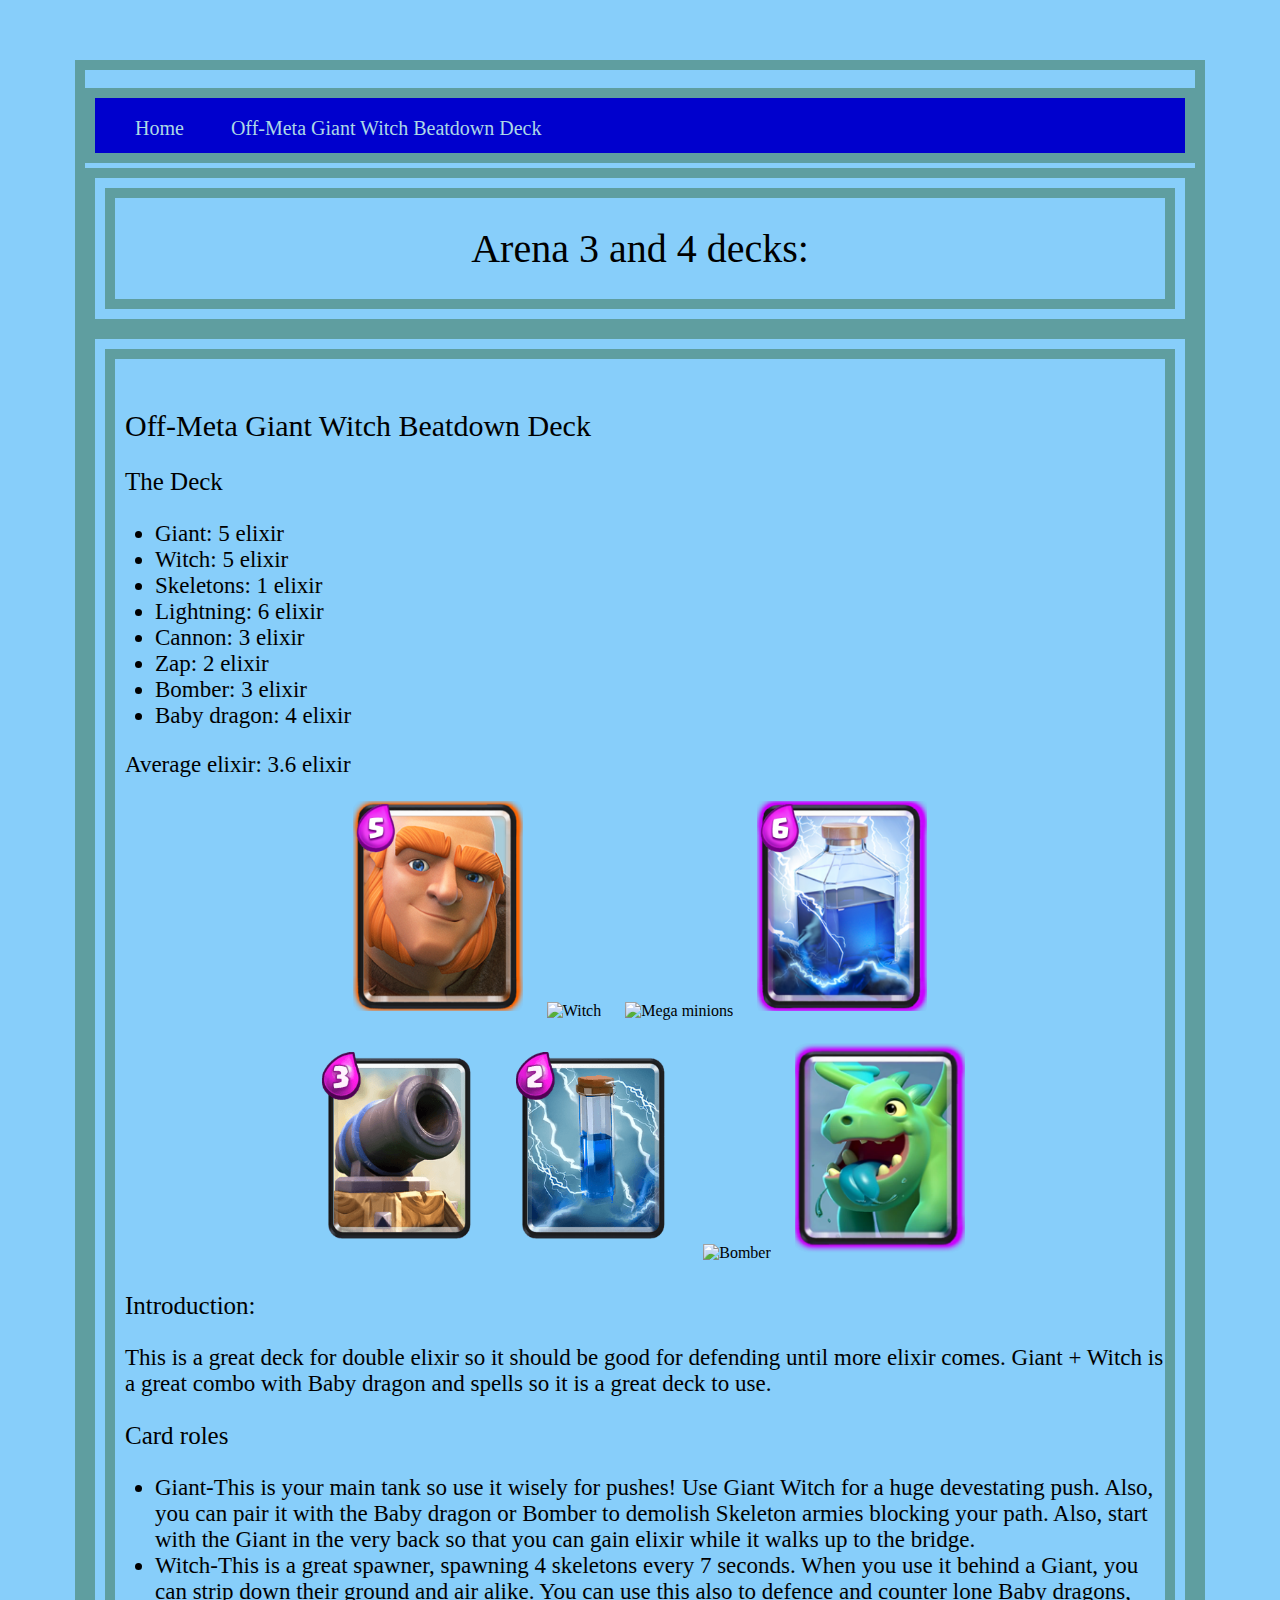
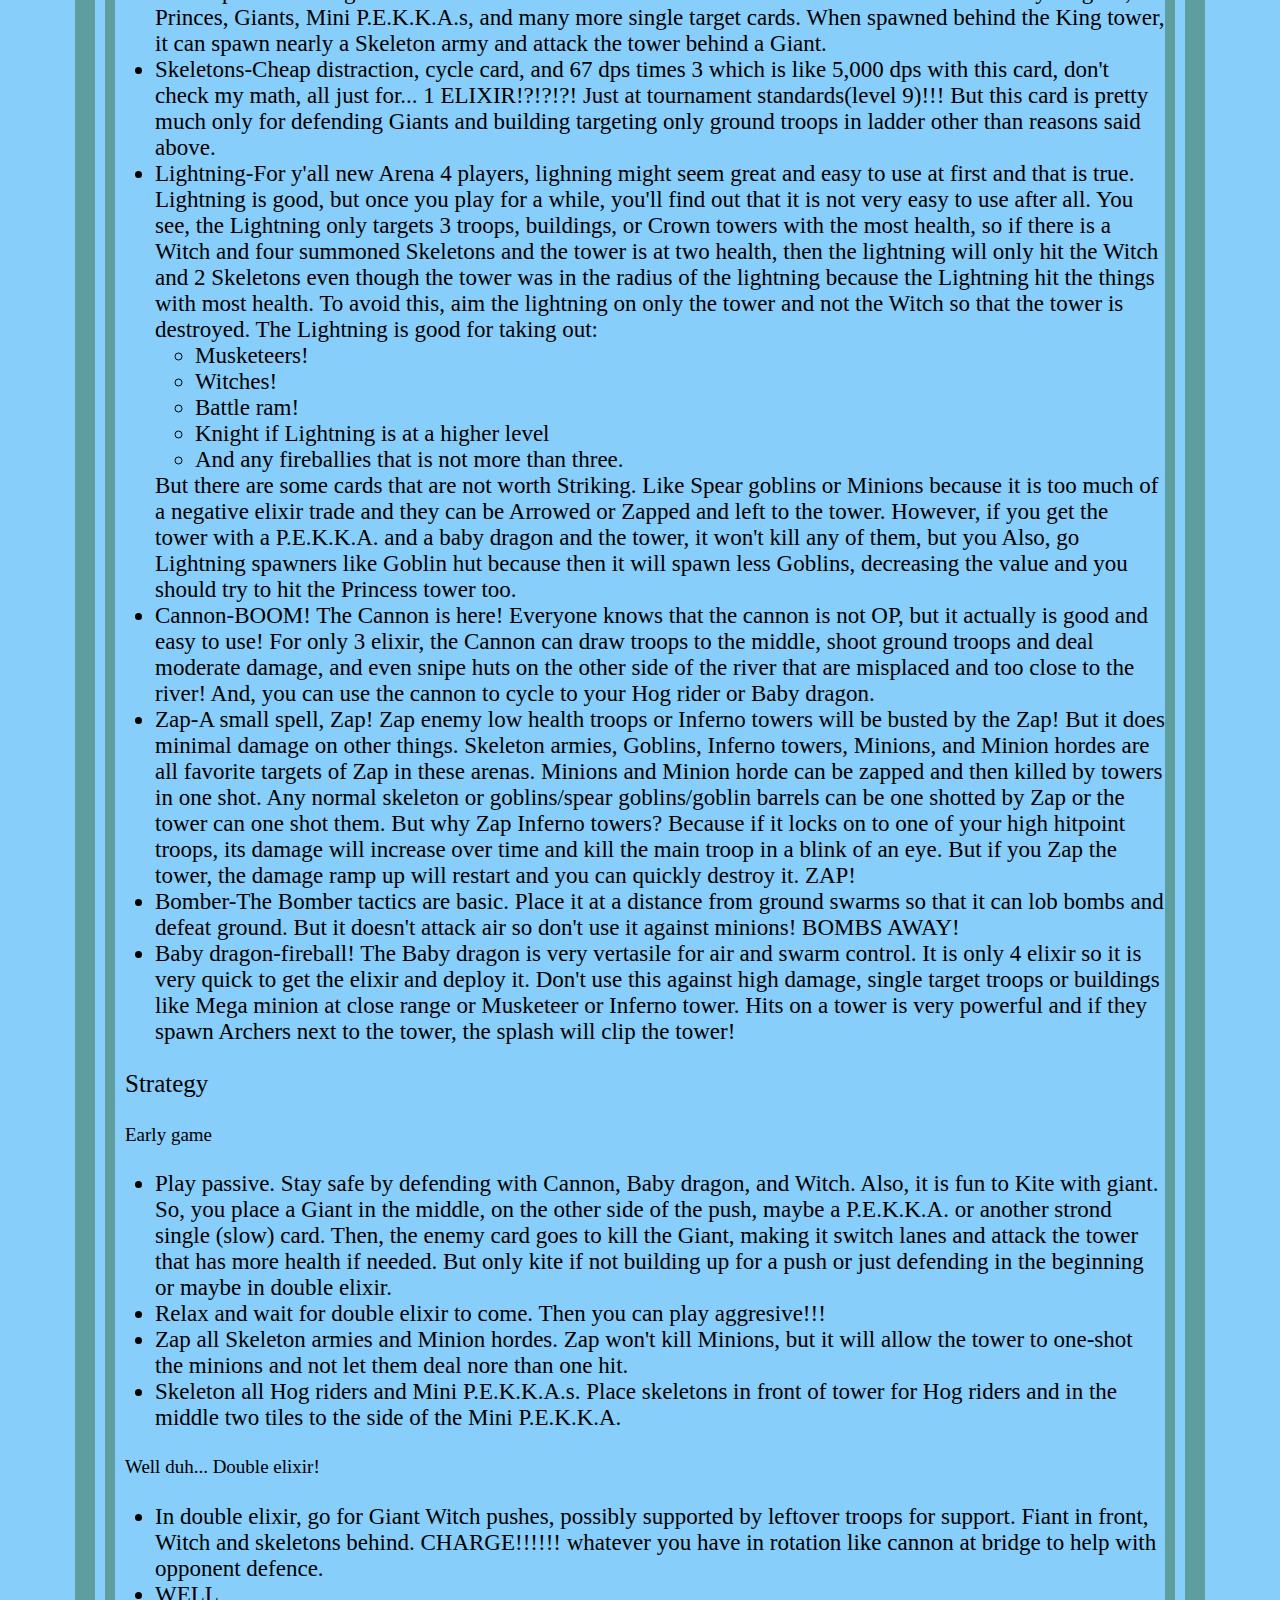
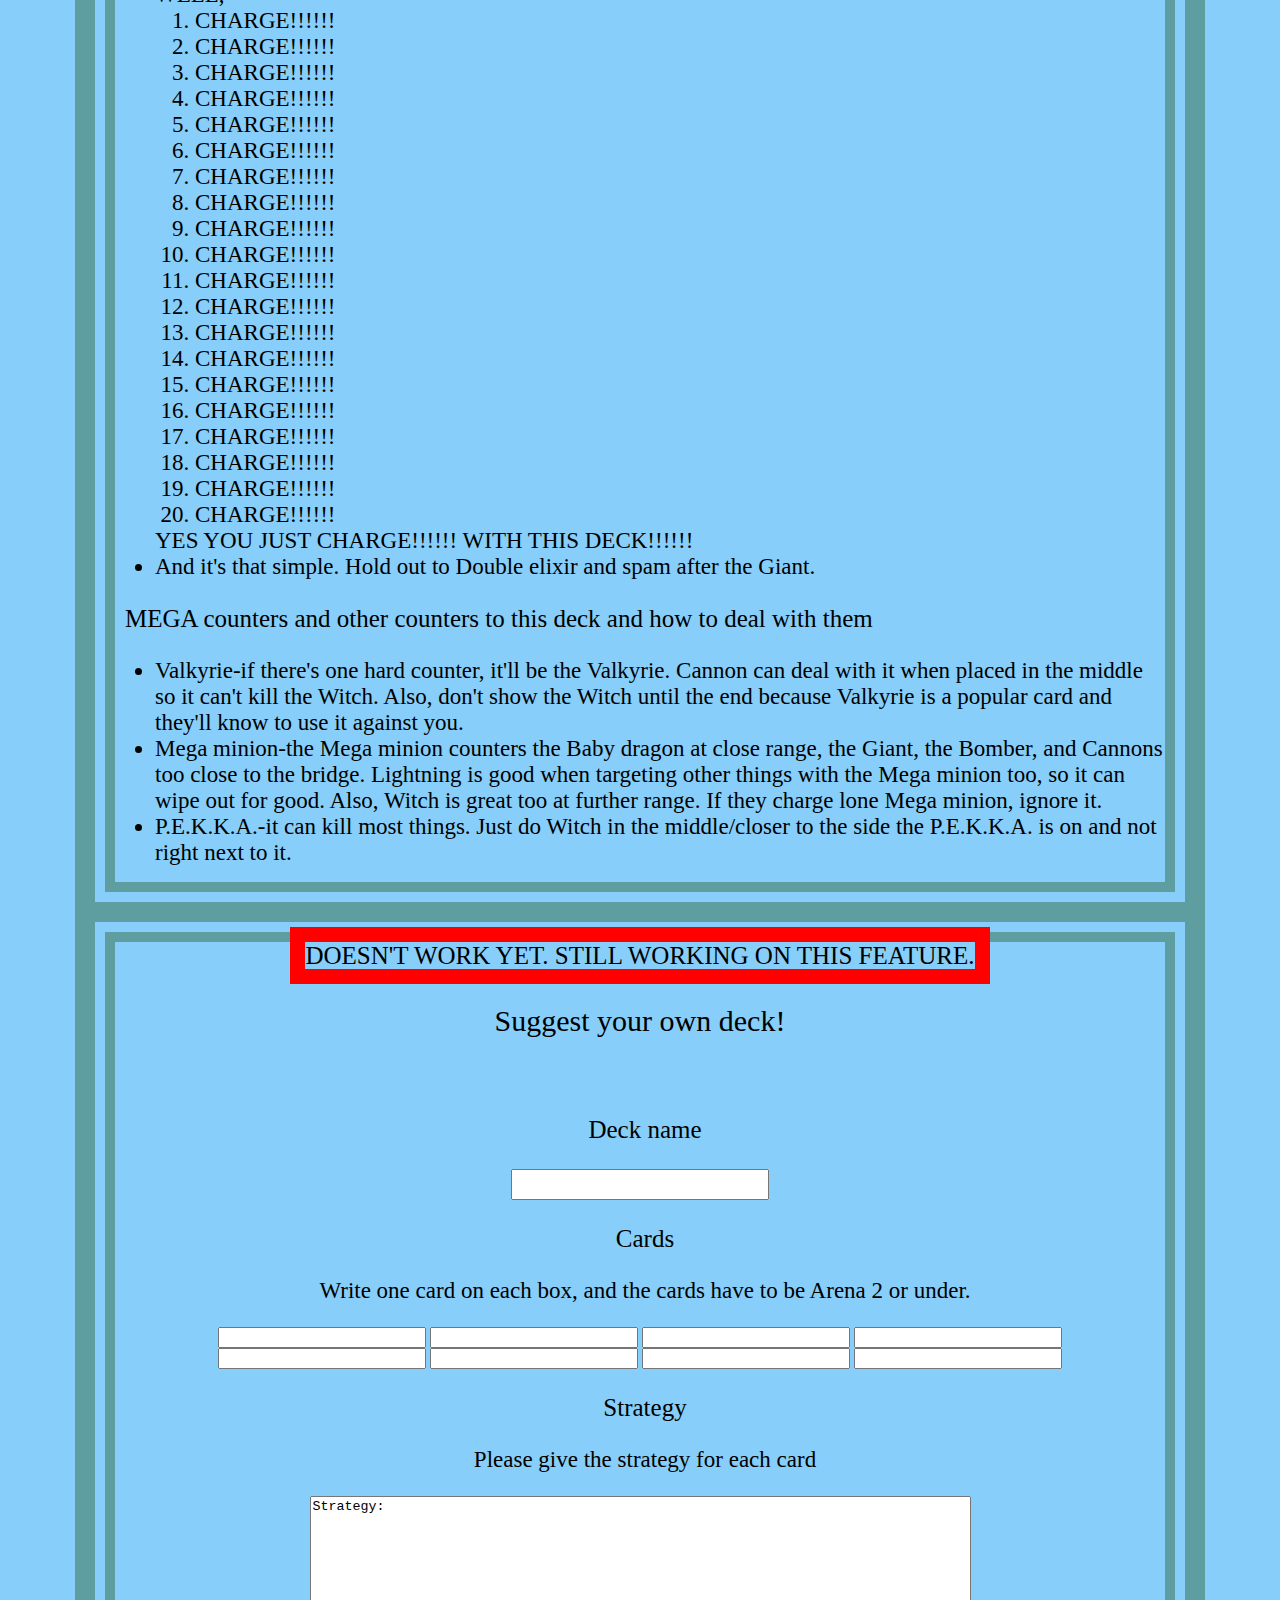
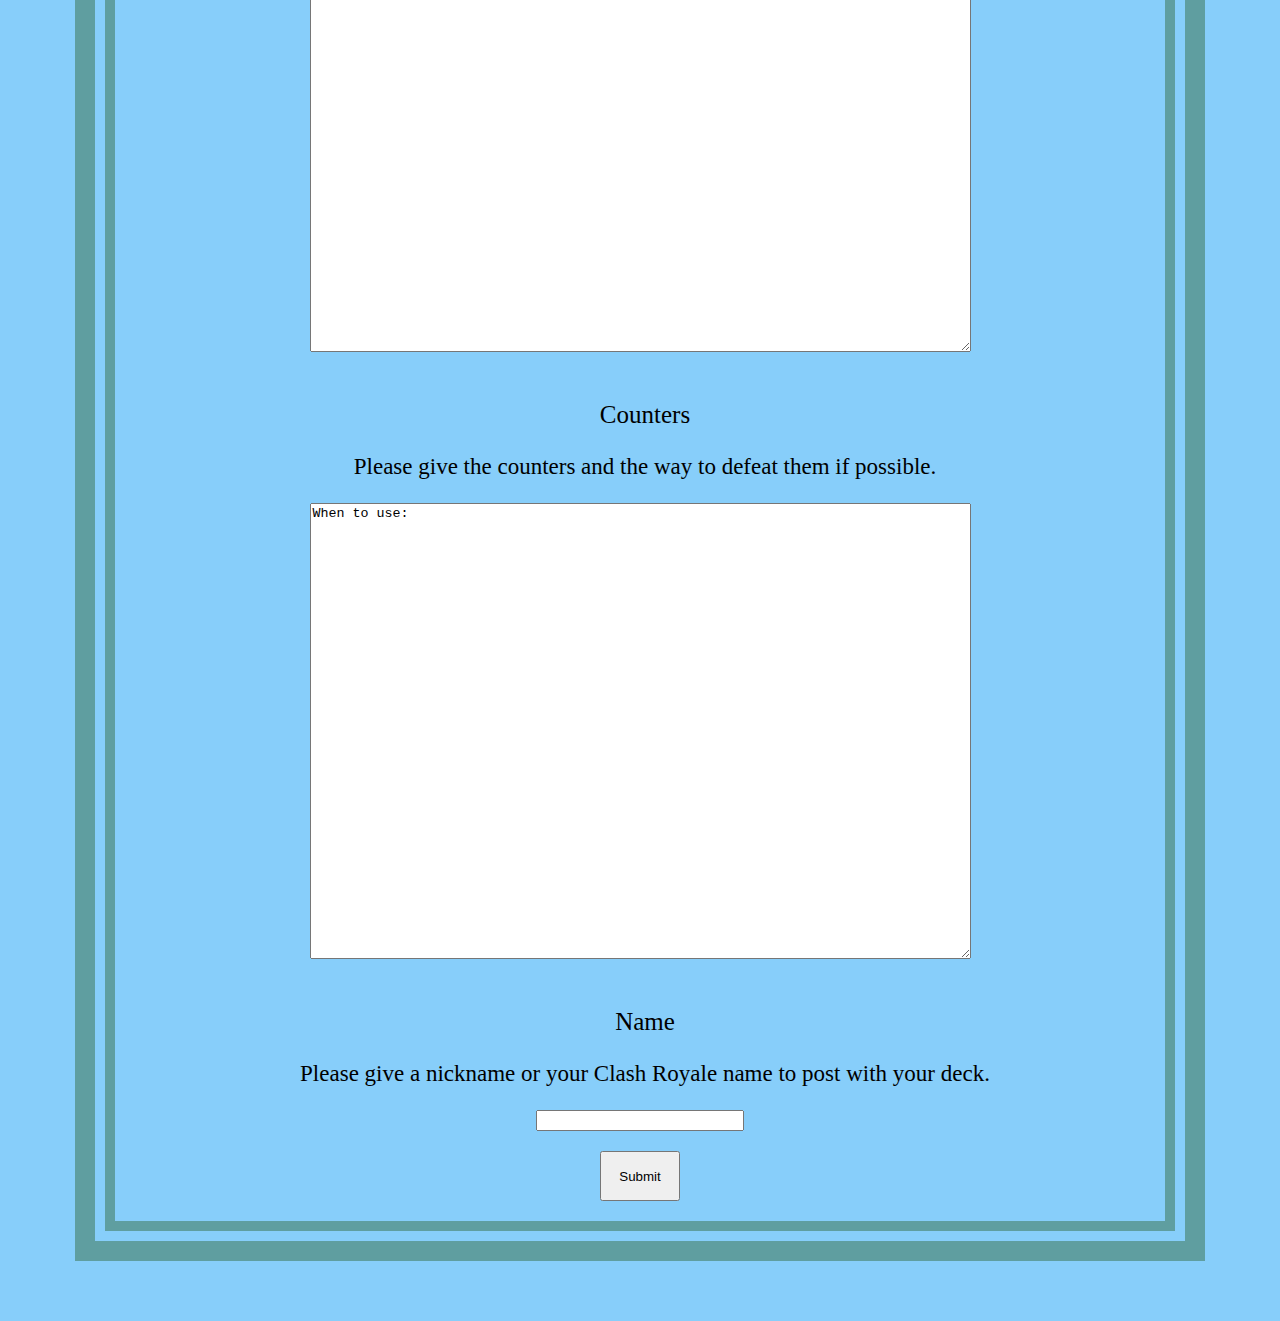
==== A3+4decks.html @ 4e62b71e "pasioufhpawufpiaweu" ====
<!DOCTYPE html>
    <html lang="en-us">
        <head>
            <title>Clash Royale Decks</title>
            <meta name="description" content="Clash Royale decks">
            <meta name="author" content="Andrew Cheng">
            <meta charset="utf-8">
            <meta name="viewport" content="width=device-width, initial-scale=1, shrink-to-fit=no">
            <link rel="stylesheet" href="https://stackpath.bootstrapcdn.com/bootstrap/4.5.0/css/bootstrap.min.css" 
                integrity="sha384-9aIt2nRpC12Uk9gS9baDl411NQApFmC26EwAOH8WgZl5MYYxFfc+NcPb1dKGj7Sk" 
                crossorigin="anonymous">
            <link rel="stylesheet" type="text/css" href="./CSS-files/main.css">
            <link rel="stylesheet" type="text/css" href="./CSS-files/b-img.css">
            <link rel="stylesheet" type="text/css" href="./CSS-files/navbar.css">
        </head>
        <body id="A3_4">
            <header>
                <nav class="backgroundgradient">
                    <ul>
                        <li><a class="navlink" href="./index.html">Home</a></li>
                        <li><a class="navlink" href="#Off-MetaGWBD">Off-Meta Giant Witch Beatdown Deck</a></li>
                    </ul>
                </nav>
                <section>
                    <h1>Arena 3 and 4 decks:</h1>
                </section>  
            </header>
            <main>
                <section>
                    <div>
                        <a name="Off-MetaGWBD"></a>
                        <h2>Off-Meta Giant Witch Beatdown Deck</h2>
                        <h3>The Deck</h3>
                    </div>
                    <ul>
                        <li>Giant: 5 elixir</li>
                        <li>Witch: 5 elixir</li>
                        <li>Skeletons: 1 elixir</li>
                        <li>Lightning: 6 elixir</li>
                        <li>Cannon: 3 elixir</li>
                        <li>Zap: 2 elixir</li>
                        <li>Bomber: 3 elixir</li>
                        <li>Baby dragon: 4 elixir</li>
                    </ul>
                    <p>Average elixir: 3.6 elixir</p>
                    <div class="imgDecks">
                        <img src="./images-for-Decks/imgA1/giant.png" alt="Giant" height="210px" width="170px">
                        <img src="./imgA2/Witch.png" alt="Witch" height="210px" width="170px">
                        <img src="./imgA2/Skeletons.png" alt="Mega minions" height="210px" width="170px">
                        <img src="./images-for-Decks/imgA3+4/lightningCR.png" alt="Barbarian Barrel" height="210px" width="170px">
                        <br />
                        <br />
                        <img src="./images-for-Decks/imgA3+4/cannon.png" alt="Cannon" height="210px" width="170px">
                        <img src="./images-for-Decks/imgA3+4/zap.png" alt="Zap" height="210px" width="170px">
                        <img src="./imgA2/Bomber.png" alt="Bomber" height="210px" width="170px">
                        <img src="./images-for-Decks/imgA1/BabyDragon.png" alt="Baby dragon" height="210px" width="170px">
                    </div>
                    <div>
                        <h3>Introduction:</h3>
                        <p>This is a great deck for double elixir so it should be good for defending until more 
                            elixir comes. Giant + Witch is a great combo with Baby dragon and spells so it is a 
                            great deck to use.
                        </p>
                    </div>
                    <div>
                        <h3>Card roles</h3>
                        <ul>
                            <li>Giant-This is your main tank so use it wisely for pushes! Use Giant Witch for a 
                                huge devestating push. Also, you can pair it with the Baby dragon or Bomber to 
                                demolish Skeleton armies blocking your path. Also, start with the Giant in the 
                                very back so that you can gain elixir while it walks up to the bridge.
                            </li>
                            <li>Witch-This is a great spawner, spawning 4 skeletons every 7 seconds. When you 
                                use it behind a Giant, you can strip down their ground and air alike. You can 
                                use this also to defence and counter lone Baby dragons, Princes, Giants, 
                                Mini P.E.K.K.A.s, and many more single target cards. When spawned behind the 
                                King tower, it can spawn nearly a Skeleton army and attack the tower behind a 
                                Giant.
                            </li>
                            <li>Skeletons-Cheap distraction, cycle card, and 67 dps times 3 which is like 5,000 
                                dps with this card, don't check my math, all just for... 1 ELIXIR!?!?!?! Just at 
                                tournament standards(level 9)!!! But this card is pretty much only for defending 
                                Giants and building targeting only ground troops in ladder other than reasons 
                                said above.
                            </li>
                            <li>Lightning-For y'all new Arena 4 players, lighning might seem great and easy to 
                                use at first and that is true. Lightning is good, but once you play for a while, 
                                you'll find out that it is not very easy to use after all. You see, the 
                                Lightning only targets 3 troops, buildings, or Crown towers with the most 
                                health, so if there is a Witch and four summoned Skeletons and the tower is at 
                                two health, then the lightning will only hit the Witch and 2 Skeletons even 
                                though the tower was in the radius of the lightning because the Lightning hit 
                                the things with most health. To avoid this, aim the lightning on only the 
                                tower and not the Witch so that the tower is destroyed. The Lightning is good 
                                for taking out:
                                <ul>
                                    <li>Musketeers!</li>
                                    <li>Witches!</li>
                                    <li>Battle ram!</li>
                                    <li>Knight if Lightning is at a higher level</li>
                                    <li>And any fireballies that is not more than three.</li>
                                </ul>
                                But there are some cards that are not worth Striking. Like Spear goblins or 
                                Minions because it is too much of a negative elixir trade and they can be 
                                Arrowed or Zapped and left to the tower. However, if you get the tower with a 
                                P.E.K.K.A. and a baby dragon and the tower, it won't kill any of them, but you 
                                Also, go Lightning spawners like Goblin hut because then it will spawn less 
                                Goblins, decreasing the value and you should try to hit the Princess tower too.
                            </li>
                            <li>Cannon-BOOM! The Cannon is here! Everyone knows that the cannon is not OP, 
                                but it actually is good and easy to use! For only 3 elixir, the Cannon can draw 
                                troops to the middle, shoot ground troops and deal moderate damage, and even 
                                snipe huts on the other side of the river that are misplaced and too close to 
                                the river! And, you can use the cannon to cycle to your Hog rider or Baby dragon. 
                            </li>
                            <li>Zap-A small spell, Zap! Zap enemy low health troops or Inferno towers will be 
                                busted by the Zap! But it does minimal damage on other things. Skeleton armies, 
                                Goblins, Inferno towers, Minions, and Minion hordes are all favorite targets of 
                                Zap in these arenas. Minions and Minion horde can be zapped and then killed by 
                                towers in one shot. Any normal skeleton or goblins/spear goblins/goblin barrels 
                                can be one shotted by Zap or the tower can one shot them. But why Zap Inferno 
                                towers? Because if it locks on to one of your high hitpoint troops, its damage 
                                will increase over time and kill the main troop in a blink of an eye. But if 
                                you Zap the tower, the damage ramp up will restart and you can quickly destroy 
                                it. ZAP!
                            </li>
                            <li>Bomber-The Bomber tactics are basic. Place it at a distance from ground swarms 
                                so that it can lob bombs and defeat ground. But it doesn't attack air so don't 
                                use it against minions! BOMBS AWAY!
                            </li>
                            <li>Baby dragon-fireball! The Baby dragon is very vertasile for air and swarm 
                                control. It is only 4 elixir so it is very quick to get the elixir and deploy 
                                it. Don't use this against high damage, single target troops or buildings like 
                                Mega minion at close range or Musketeer or Inferno tower. Hits on a tower is 
                                very powerful and if they spawn Archers next to the tower, the splash will 
                                clip the tower!
                            </li>
                        </ul>
                    </div>
                    <div>
                        <h3>Strategy</h3>
                        <h4>Early game</h4>
                        <ul>
                            <li>Play passive. Stay safe by defending with Cannon, Baby dragon, and Witch. 
                                Also, it is fun to Kite with giant. So, you place a Giant in the middle, on the 
                                other side of the push, maybe a P.E.K.K.A. or another strond single (slow) 
                                card. Then, the enemy card goes to kill the Giant, making it switch lanes and 
                                attack the tower that has more health if needed. But only kite if not building 
                                up for a push or just defending in the beginning or maybe in double elixir.
                            </li>
                            <li>Relax and wait for double elixir to come. Then you can play aggresive!!!</li>
                            <li>Zap all Skeleton armies and Minion hordes. Zap won't kill Minions, but it will 
                                allow the tower to one-shot the minions and not let them deal nore than one hit.
                            </li>
                            <li>Skeleton all Hog riders and Mini P.E.K.K.A.s. Place skeletons in front of tower 
                                for Hog riders and in the middle two tiles to the side of the Mini P.E.K.K.A.
                            </li>
                        </ul>
                        <h4>Well duh... Double elixir!</h4>
                        <ul>
                            <li>In double elixir, go for Giant Witch pushes, possibly supported by leftover 
                                troops for support. Fiant in front, Witch and skeletons behind. CHARGE!!!!!! whatever 
                                you have in rotation like cannon at bridge to help with opponent defence.
                            </li>
                            <li>WELL,
                                <ol>
                                    <li>CHARGE!!!!!!</li>
                                    <li>CHARGE!!!!!!</li>
                                    <li>CHARGE!!!!!!</li>
                                    <li>CHARGE!!!!!!</li>
                                    <li>CHARGE!!!!!!</li>
                                    <li>CHARGE!!!!!!</li>
                                    <li>CHARGE!!!!!!</li>
                                    <li>CHARGE!!!!!!</li>
                                    <li>CHARGE!!!!!!</li>
                                    <li>CHARGE!!!!!!</li>
                                    <li>CHARGE!!!!!!</li>
                                    <li>CHARGE!!!!!!</li>
                                    <li>CHARGE!!!!!!</li>
                                    <li>CHARGE!!!!!!</li>
                                    <li>CHARGE!!!!!!</li>
                                    <li>CHARGE!!!!!!</li>
                                    <li>CHARGE!!!!!!</li>
                                    <li>CHARGE!!!!!!</li>
                                    <li>CHARGE!!!!!!</li>
                                    <li>CHARGE!!!!!!</li>
                                </ol>
                                YES YOU JUST CHARGE!!!!!! WITH THIS DECK!!!!!!
                            </li>
                            <li>And it's that simple. Hold out to Double elixir and spam after the Giant.</li>
                        </ul>
                    </div>
                    <div>
                        <h3>MEGA counters and other counters to this deck and how to deal with them</h3>
                        <ul>
                            <li>Valkyrie-if there's one hard counter, it'll be the Valkyrie. Cannon can deal 
                                with it when placed in the middle so it can't kill the Witch. Also, don't show 
                                the Witch until the end because Valkyrie is a popular card and they'll know to 
                                use it against you.
                            </li>
                            <li>Mega minion-the Mega minion counters the Baby dragon at close range, the Giant, 
                                the Bomber, and Cannons too close to the bridge. Lightning is good when targeting  
                                other things with the Mega minion too, so it can wipe out for good. Also, Witch 
                                is great too at further range. If they charge lone Mega minion, ignore it.
                            </li>
                            <li>P.E.K.K.A.-it can kill most things. Just do Witch in the middle/closer to the 
                                side the P.E.K.K.A. is on and not right next to it.
                            </li>
                        </ul>
                    </div>
                </section>
            </main>
            <footer class="A2_sug">
                <span class="warning-sug">DOESN'T WORK YET. STILL WORKING ON THIS FEATURE.</span>
                <h2 class="title_sug">Suggest your own deck!</h2>
                <br />
                <div>
                    <h3>Deck name</h3>
                    <input type="text" required class="A2_name_sug">
                </div>
                <div>
                    <h3>Cards</h3>
                    <p>Write one card on each box, and the cards have to be Arena 2 or under.</p>
                    <input type="text" required class="card_sug">
                    <input type="text" required class="card_sug">
                    <input type="text" required class="card_sug">
                    <input type="text" required class="card_sug">
                    <br />
                    <input type="text" required class="card_sug">
                    <input type="text" required class="card_sug">
                    <input type="text" required class="card_sug">
                    <input type="text" required class="card_sug">
                </div>
                <div>
                    <h3>Strategy</h3>
                    <p>Please give the strategy for each card</p>
                    <textarea cols="80" rows="30" class="textarea_sug" required>Strategy:</textarea>
                </div>
                <div>
                    <h3>Counters</h3>
                    <p>Please give the counters and the way to defeat them if possible.</p>
                    <textarea cols="80" rows="30" class="textarea_sug_WTU" required>When to use:
                    </textarea>
                </div>
                <div>
                    <h3>Name</h3>
                    <p>Please give a nickname or your Clash Royale name to post with your deck.</p>
                    <input type="text" class="nickname_sug" required>
                </div>
                <div>
                    <input type="submit" value="Submit" class="submit">
                </div>
            </footer>
            <script src="https://code.jquery.com/jquery-3.5.1.slim.min.js" 
                integrity="sha384-DfXdz2htPH0lsSSs5nCTpuj/zy4C+OGpamoFVy38MVBnE+IbbVYUew+OrCXaRkfj" 
                crossorigin="anonymous">
            </script>
            <script src="https://cdn.jsdelivr.net/npm/popper.js@1.16.0/dist/umd/popper.min.js" 
                integrity="sha384-Q6E9RHvbIyZFJoft+2mJbHaEWldlvI9IOYy5n3zV9zzTtmI3UksdQRVvoxMfooAo" 
                crossorigin="anonymous">
            </script>
            <script src="https://stackpath.bootstrapcdn.com/bootstrap/4.5.0/js/bootstrap.min.js" 
                integrity="sha384-OgVRvuATP1z7JjHLkuOU7Xw704+h835Lr+6QL9UvYjZE3Ipu6Tp75j7Bh/kR0JKI" 
                crossorigin="anonymous">
            </script>
        </body>
    </html>
---- CSS-files/main.css ----
body {
    margin: 60px 75px 60px 75px;
    border-width: 10px;
    border-style: solid;
    border-color: cadetblue;     
}
ul li {
    font-size: 23px;
}
h2 {
    padding: 0 0 0 10px;
    font-size: 30px;
    font-weight: 500;
}
a {
    font-size: 22px;
    padding: 5px 0 5px 35px;
}
ol li {
    font-size: 23px;
}
h3 {
    font-size: 25px;
    padding: 0 0 0 10px;
    font-weight: 500;
}
h4 {
    padding: 0 0 0 10px;
    font-weight: 500;
    font-size: 19px;
}
p {
    font-size: 23px;
    padding: 0 0 0 10px;
}
section {
    border-width: 30px;
    border-style: double;
    border-color: cadetblue;
}
nav {
    border-width: 10px;
    border-style: solid;
    border-color: cadetblue;
    margin: 0 15px 0 15px;
}
h1 {
    font-size: 40px;
    text-align: center;
    font-weight: 500;
}
img {
    margin: 0 10px 5px 10px;
}
.imgDecks {
    text-align: center;
}
.title_sug {
    text-align: center;
    padding: 10px 10px 10px 10px;
}
footer {
    border-width: 30px;
    border-style: double;
    border-color: cadetblue;
}
.card_sug {
    width: 200px
}
.A1_name_sug {
    width: 250px;
    height: 25px
}
.A1_sug {
    text-align: center;
}
.textarea_sug {
    margin-bottom: 20px;
}
.textarea_sug_WTU {
    margin-bottom: 20px;
}
.submit {
    margin-bottom: 20px;
    height: 50px;
    width: 80px;
}
.A2_name_sug {
    width: 250px;
    height: 25px;
}
.A2_sug {
    text-align: center;
}
.nickname_sug {
    margin-bottom: 20px;
    width: 200px;
}
.warning-sug {
    font-size: 25px;
    border-width: 15px;
    border-style: solid;
    border-color: red;
}
.A3-4 {
    box-sizing: content-box;
}
.A1 {
    box-sizing: content-box;
}
.A2 {
    box-sizing: content-box;
}
.A1text {
    padding: 0 0 0 10px;
}
span {
    font-size: 23px;
}
---- CSS-files/b-img.css ----
#index {
    background: lightskyblue url("../images-for-decks/background-images/b-image-for-index.jpg") repeat-y fixed center;
}
#A3_4 {
    background: lightskyblue url("../images-for-decks/background-images/arena_pekkasplayhouse.png") repeat-x fixed center;
}
#A1 {
    background: lightskyblue url("../images-for-decks/background-images/arena_goblinstadium.png") repeat-x fixed center;
}
#A2 {
    background: lightskyblue url("../images-for-decks/background-images/arena_bone.png") repeat-x fixed center;
}
---- CSS-files/navbar.css ----
nav {
    height: 55px;
    margin: 18px 0 5px 0;
    padding-left: 5px;
}
    nav ul {
        list-style: none;
        padding: 0px;
    }
        nav ul li {
            display: block;
        }
.navlink {
    height: 28px;
    margin-right: 12px;
    font-size: 20px;
    float: left;
    padding-top: 3px;
    color: lightblue;
    text-decoration: none;
}
.backgroundgradient {
    background-color: mediumblue ;
}
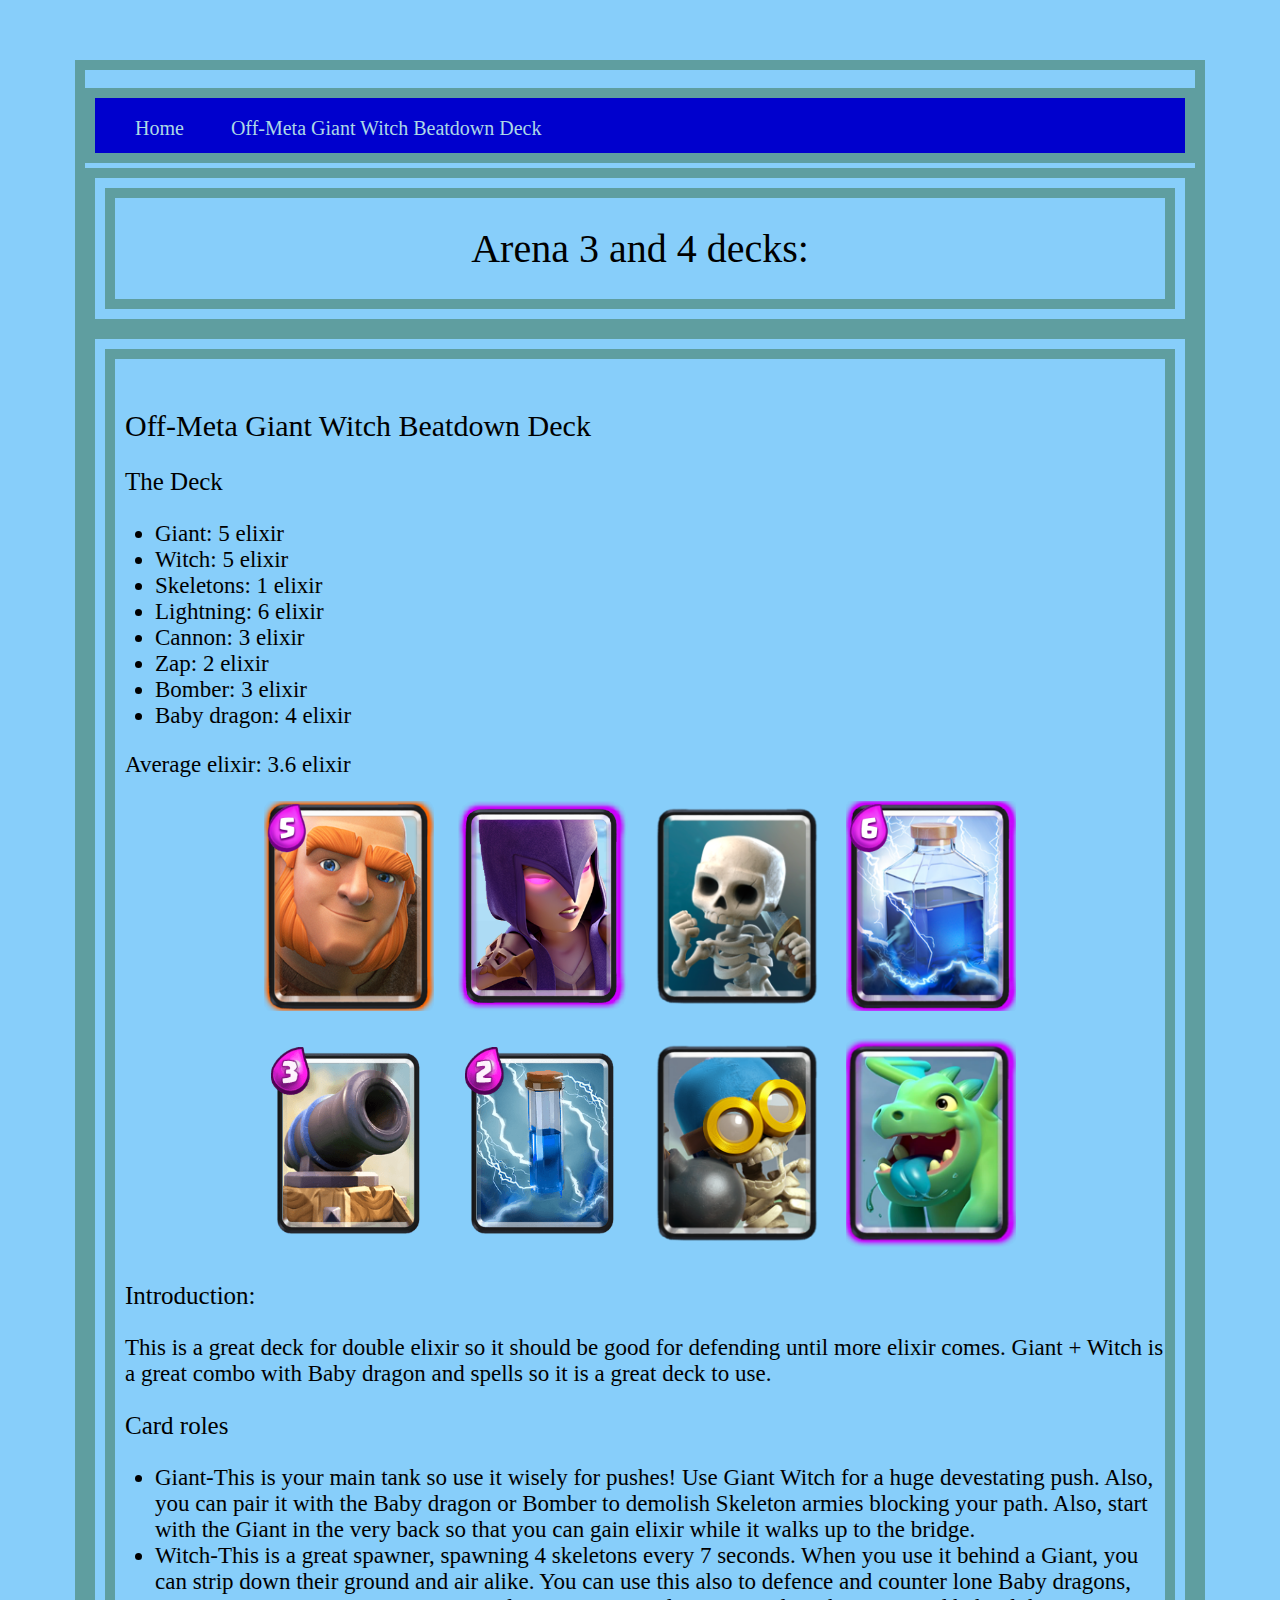
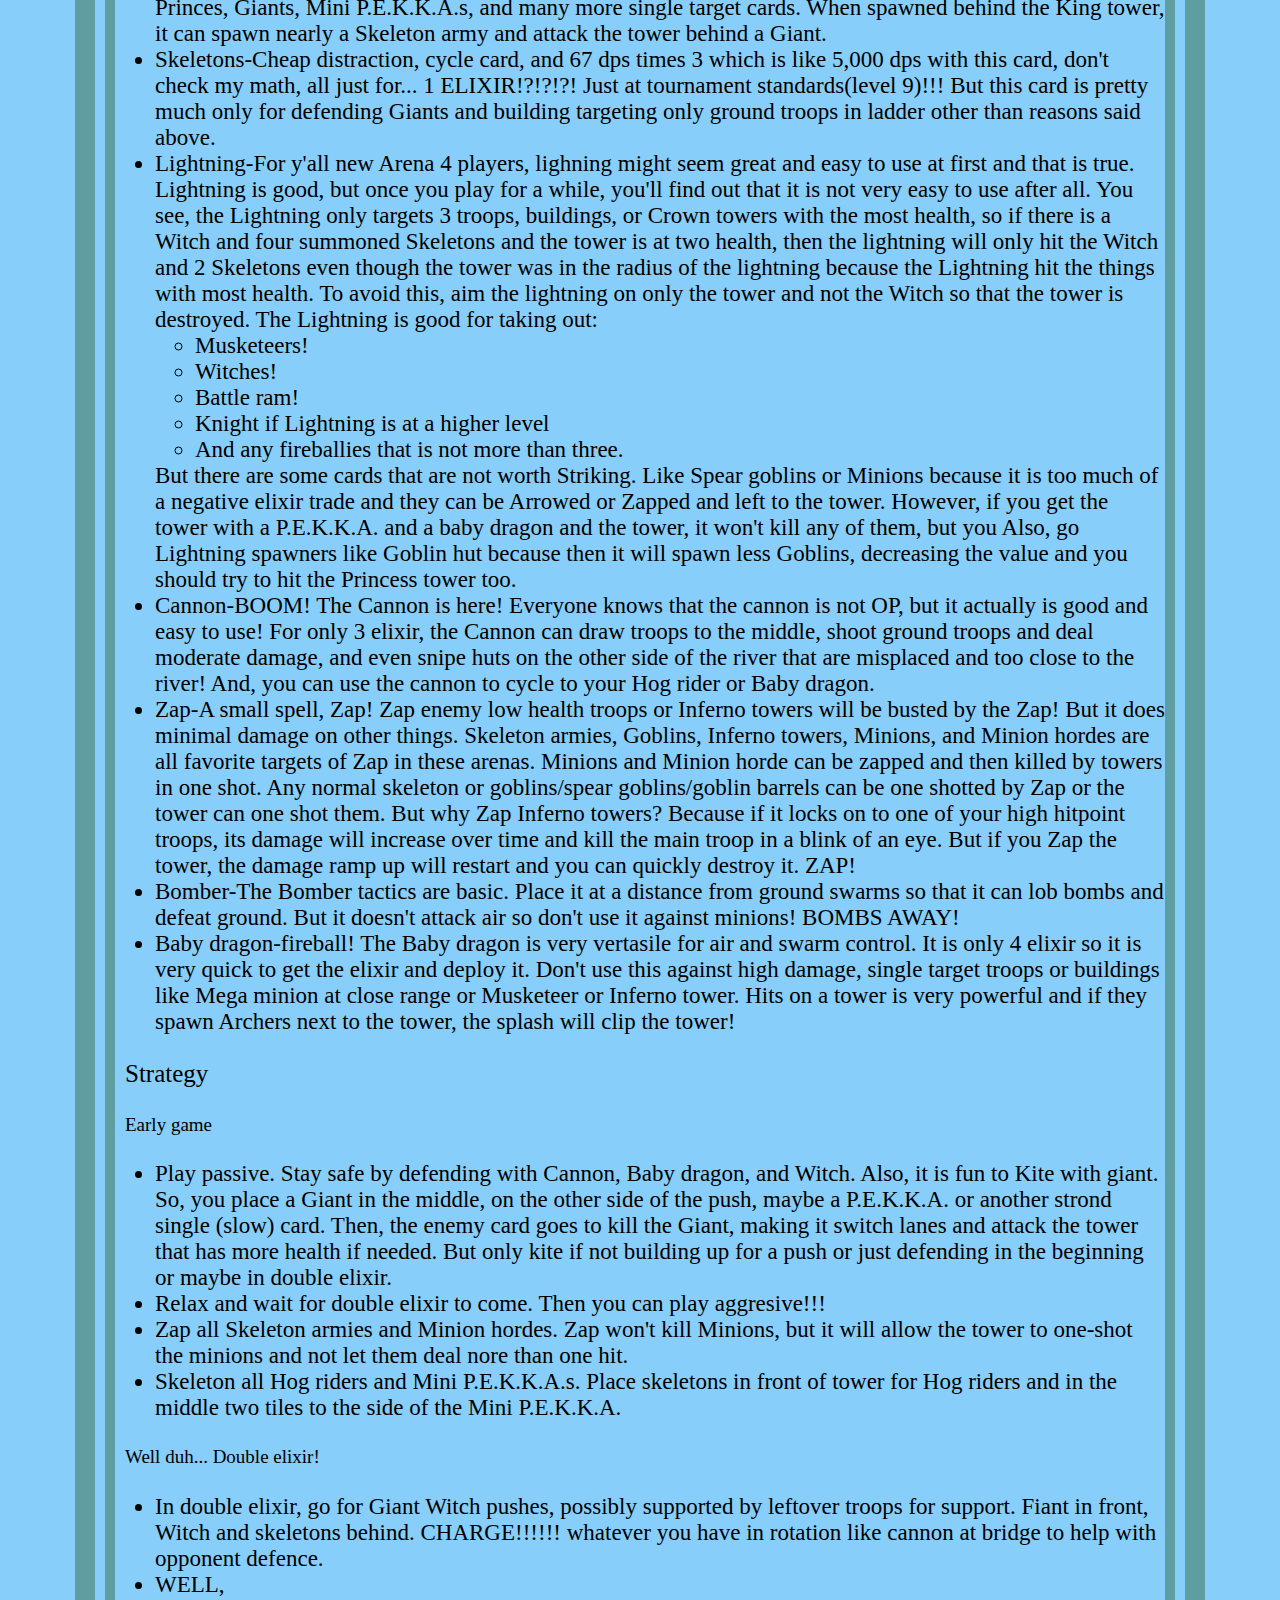
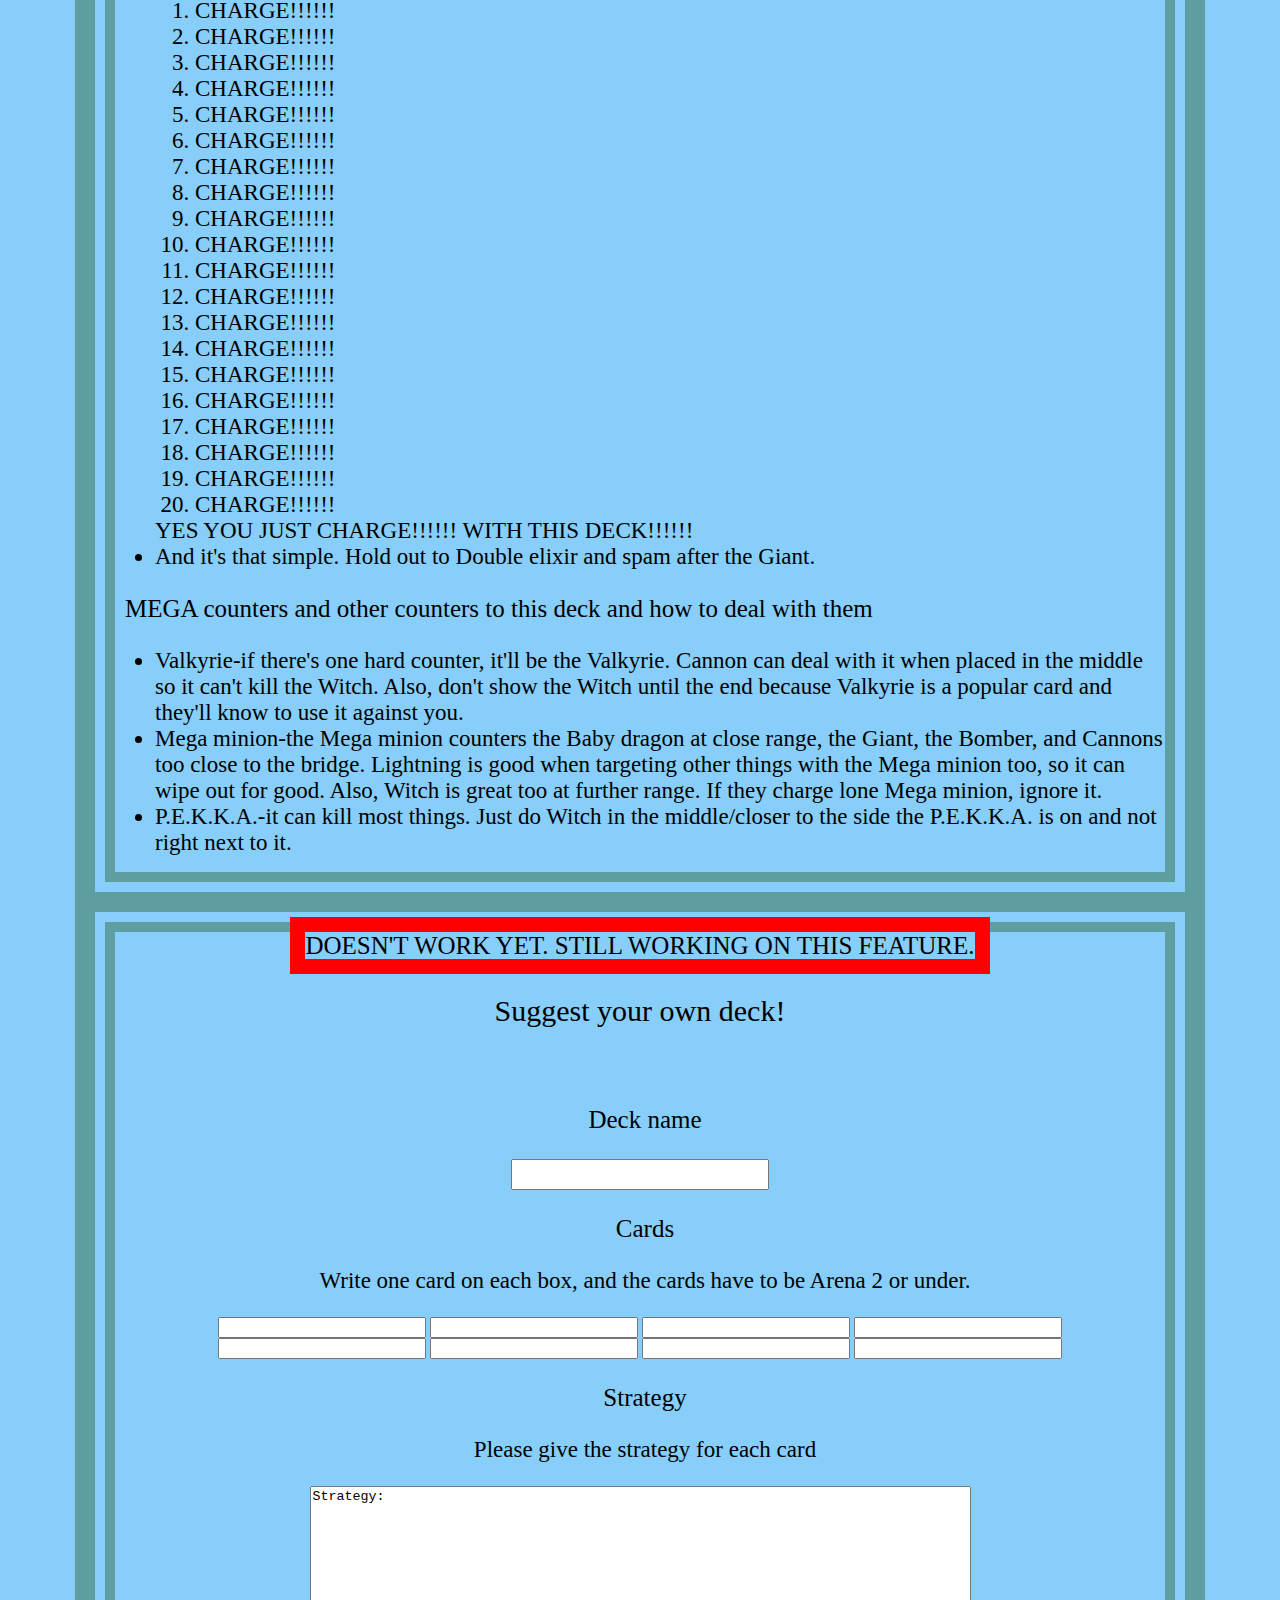
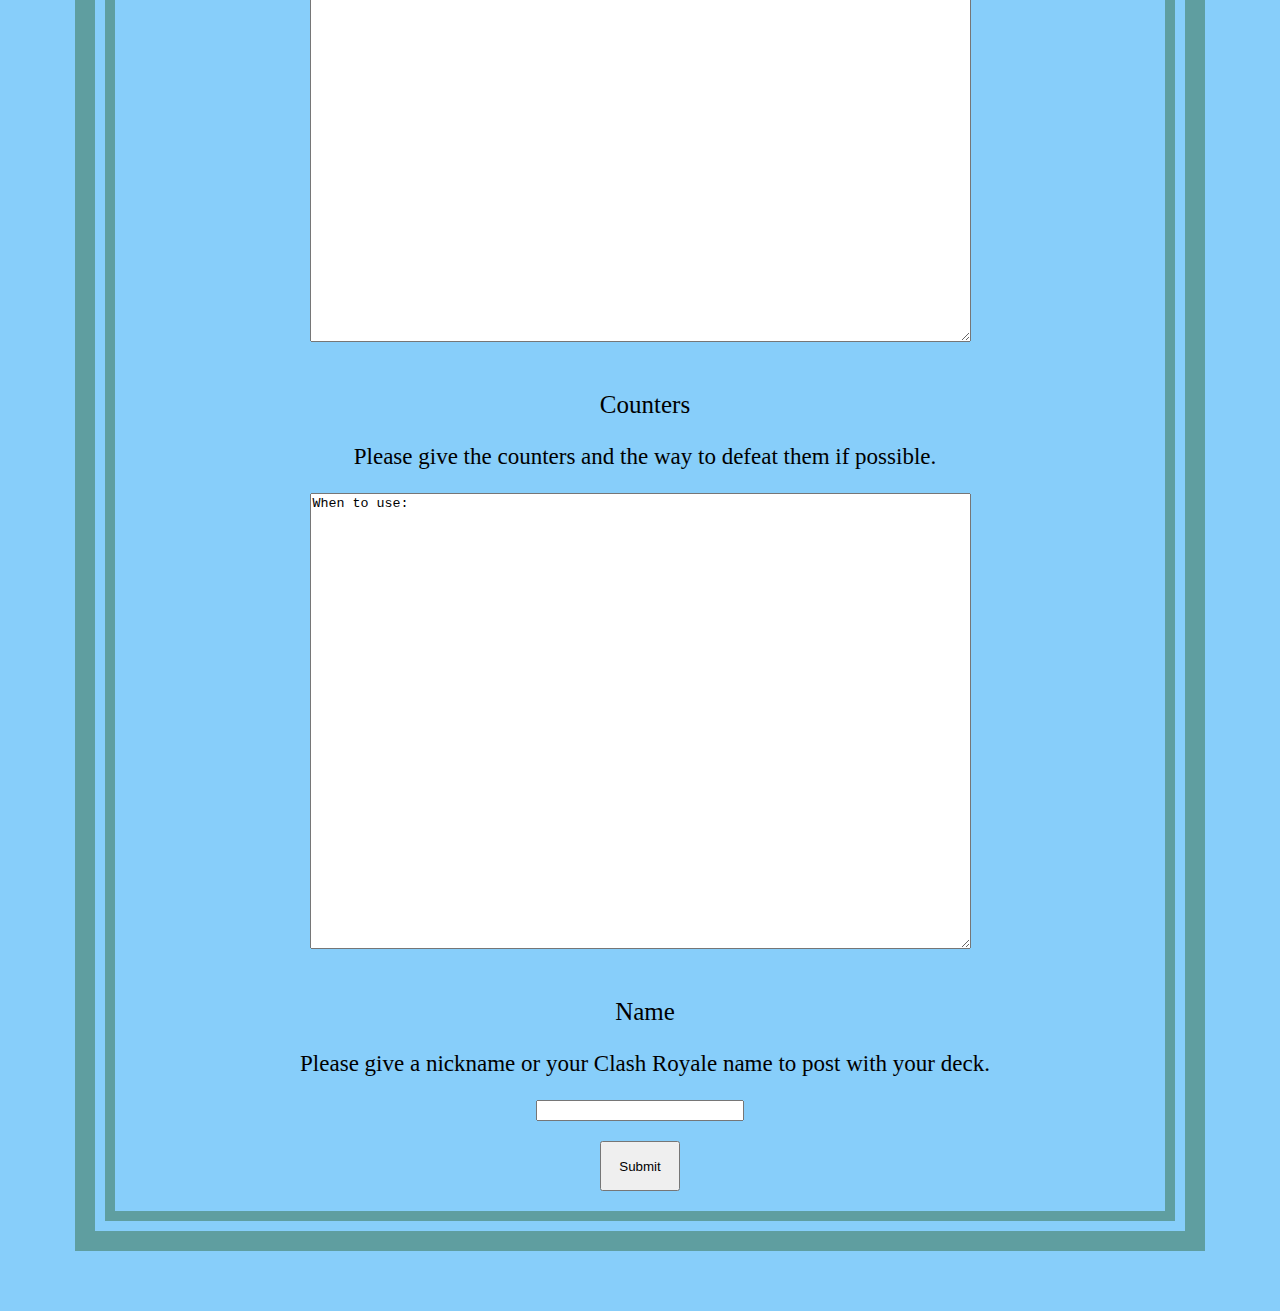
==== commit 9ca7aaf0: "a;sdjfhaosdjhf" ====
--- a/A3+4decks.html
+++ b/A3+4decks.html
@@ -45,14 +45,14 @@
                     <p>Average elixir: 3.6 elixir</p>
                     <div class="imgDecks">
                         <img src="./images-for-Decks/imgA1/giant.png" alt="Giant" height="210px" width="170px">
-                        <img src="./imgA2/Witch.png" alt="Witch" height="210px" width="170px">
-                        <img src="./imgA2/Skeletons.png" alt="Mega minions" height="210px" width="170px">
+                        <img src="./images-for-Decks/imgA2/Witch.png" alt="Witch" height="210px" width="170px">
+                        <img src="./images-for-Decks/imgA2/Skeletons.png" alt="Mega minions" height="210px" width="170px">
                         <img src="./images-for-Decks/imgA3+4/lightningCR.png" alt="Barbarian Barrel" height="210px" width="170px">
                         <br />
                         <br />
                         <img src="./images-for-Decks/imgA3+4/cannon.png" alt="Cannon" height="210px" width="170px">
                         <img src="./images-for-Decks/imgA3+4/zap.png" alt="Zap" height="210px" width="170px">
-                        <img src="./imgA2/Bomber.png" alt="Bomber" height="210px" width="170px">
+                        <img src="./images-for-Decks/imgA2/Bomber.png" alt="Bomber" height="210px" width="170px">
                         <img src="./images-for-Decks/imgA1/BabyDragon.png" alt="Baby dragon" height="210px" width="170px">
                     </div>
                     <div>
--- a/CSS-files/main.css
+++ b/CSS-files/main.css
@@ -4,116 +4,145 @@
     border-style: solid;
     border-color: cadetblue;     
 }
+
 ul li {
     font-size: 23px;
 }
+
 h2 {
     padding: 0 0 0 10px;
     font-size: 30px;
     font-weight: 500;
 }
+
 a {
     font-size: 22px;
     padding: 5px 0 5px 35px;
 }
+
 ol li {
     font-size: 23px;
 }
+
 h3 {
     font-size: 25px;
     padding: 0 0 0 10px;
     font-weight: 500;
 }
+
 h4 {
     padding: 0 0 0 10px;
     font-weight: 500;
     font-size: 19px;
 }
+
 p {
     font-size: 23px;
     padding: 0 0 0 10px;
 }
+
 section {
     border-width: 30px;
     border-style: double;
     border-color: cadetblue;
 }
+
 nav {
     border-width: 10px;
     border-style: solid;
     border-color: cadetblue;
     margin: 0 15px 0 15px;
 }
+
 h1 {
     font-size: 40px;
     text-align: center;
     font-weight: 500;
 }
+
 img {
     margin: 0 10px 5px 10px;
 }
+
 .imgDecks {
     text-align: center;
 }
+
 .title_sug {
     text-align: center;
     padding: 10px 10px 10px 10px;
 }
+
 footer {
     border-width: 30px;
     border-style: double;
     border-color: cadetblue;
 }
+
 .card_sug {
     width: 200px
 }
+
 .A1_name_sug {
     width: 250px;
     height: 25px
 }
+
 .A1_sug {
     text-align: center;
 }
+
 .textarea_sug {
     margin-bottom: 20px;
 }
+
 .textarea_sug_WTU {
     margin-bottom: 20px;
 }
+
 .submit {
     margin-bottom: 20px;
     height: 50px;
     width: 80px;
 }
+
 .A2_name_sug {
     width: 250px;
     height: 25px;
 }
+
 .A2_sug {
     text-align: center;
 }
+
 .nickname_sug {
     margin-bottom: 20px;
     width: 200px;
 }
+
 .warning-sug {
     font-size: 25px;
     border-width: 15px;
     border-style: solid;
     border-color: red;
 }
+
 .A3-4 {
     box-sizing: content-box;
 }
+
 .A1 {
     box-sizing: content-box;
 }
+
 .A2 {
     box-sizing: content-box;
 }
+
 .A1text {
     padding: 0 0 0 10px;
 }
+
 span {
     font-size: 23px;
-}+}
--- a/CSS-files/b-img.css
+++ b/CSS-files/b-img.css
@@ -1,12 +1,19 @@
 #index {
     background: lightskyblue url("../images-for-decks/background-images/b-image-for-index.jpg") repeat-y fixed center;
 }
+
 #A3_4 {
     background: lightskyblue url("../images-for-decks/background-images/arena_pekkasplayhouse.png") repeat-x fixed center;
 }
+
 #A1 {
     background: lightskyblue url("../images-for-decks/background-images/arena_goblinstadium.png") repeat-x fixed center;
 }
+
 #A2 {
     background: lightskyblue url("../images-for-decks/background-images/arena_bone.png") repeat-x fixed center;
+}
+
+#A5_6_7 {
+    background: lightskyblue url("../images-for-decks/background-images/arena7icon.jpeg") repeat-x fixed center;
 }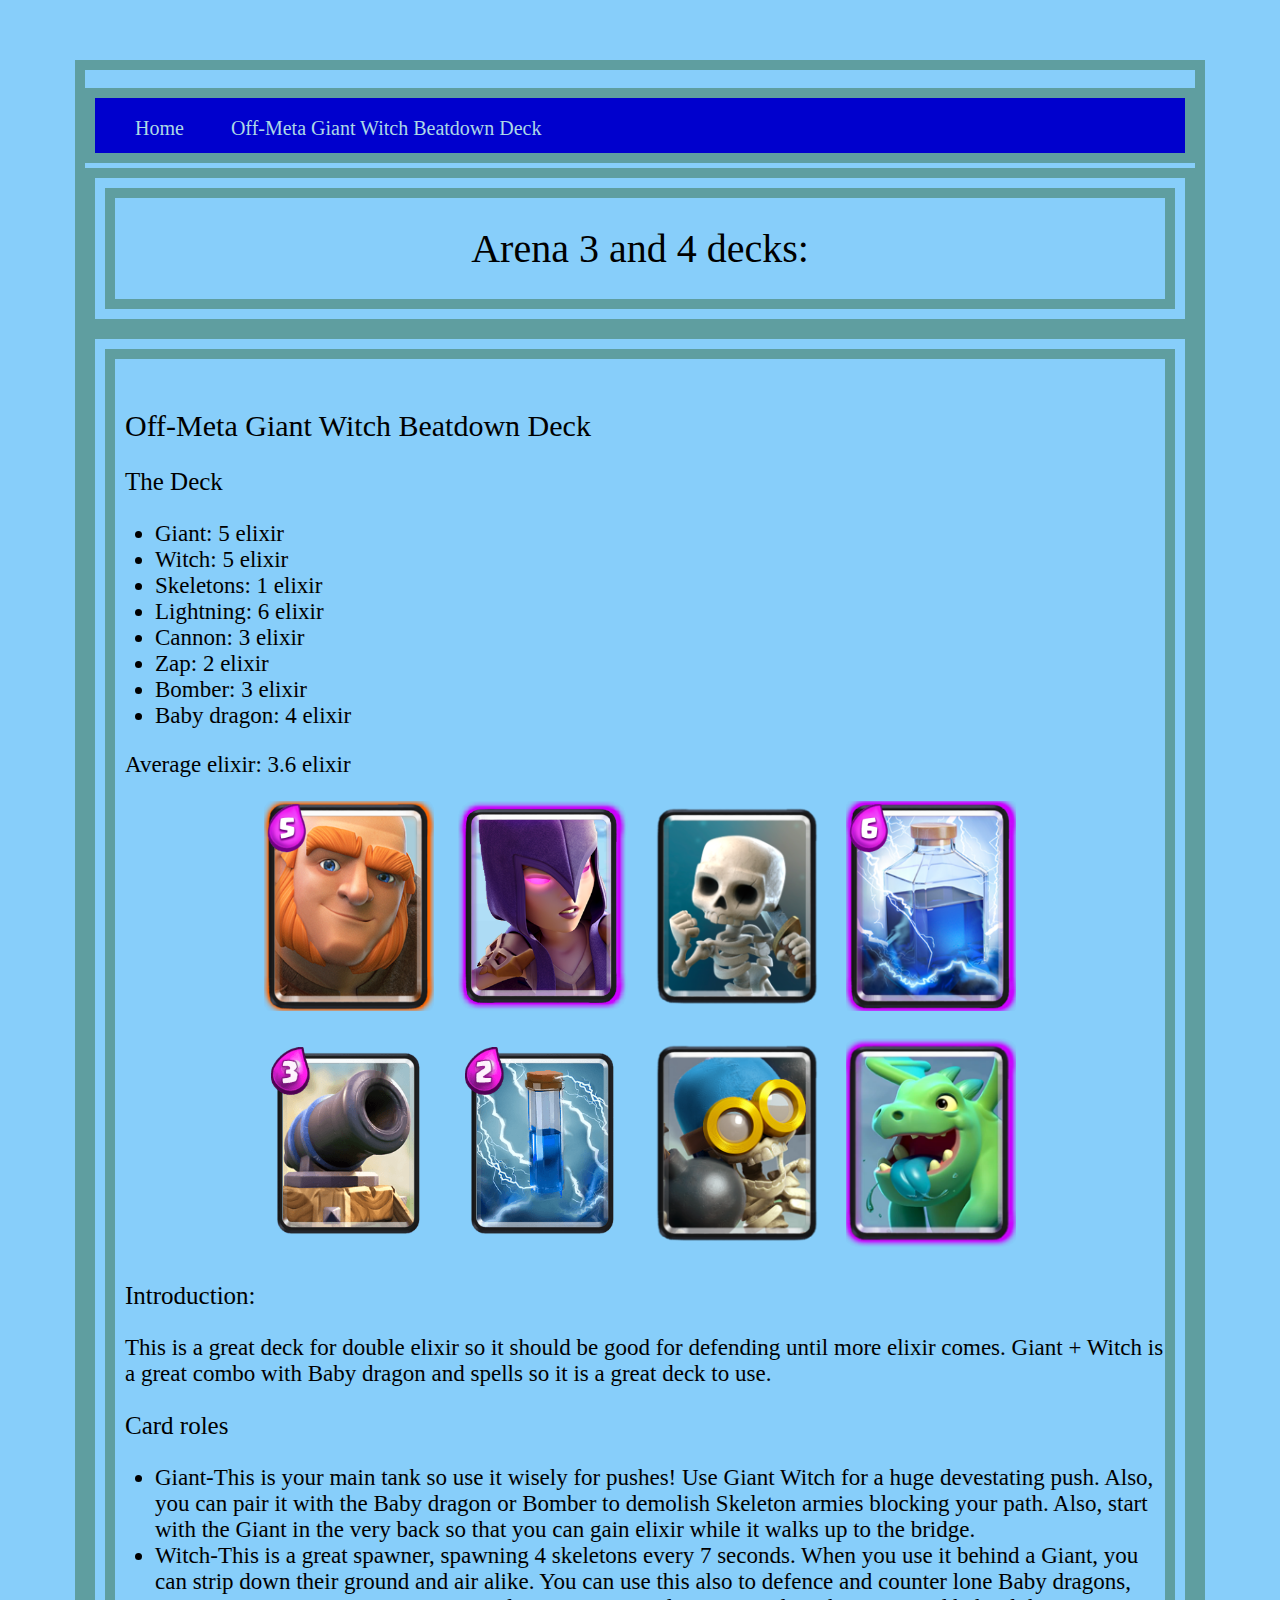
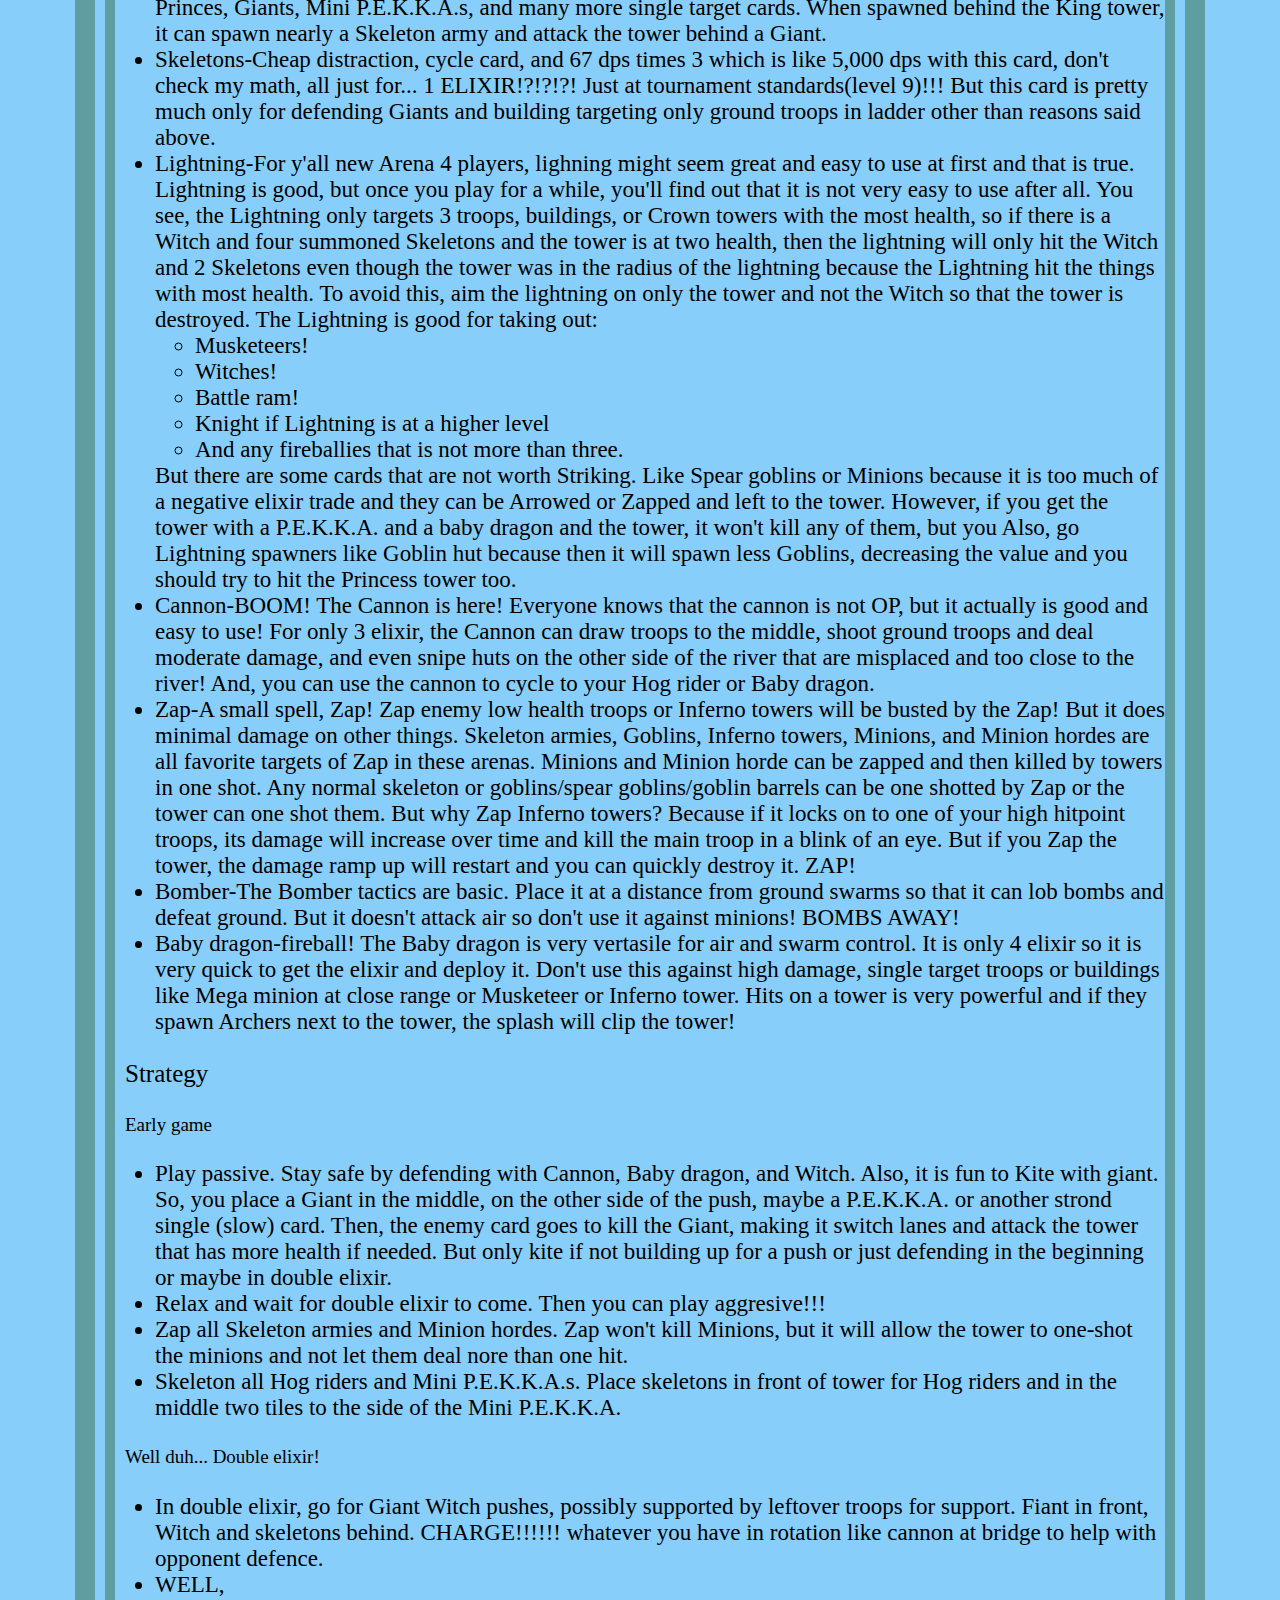
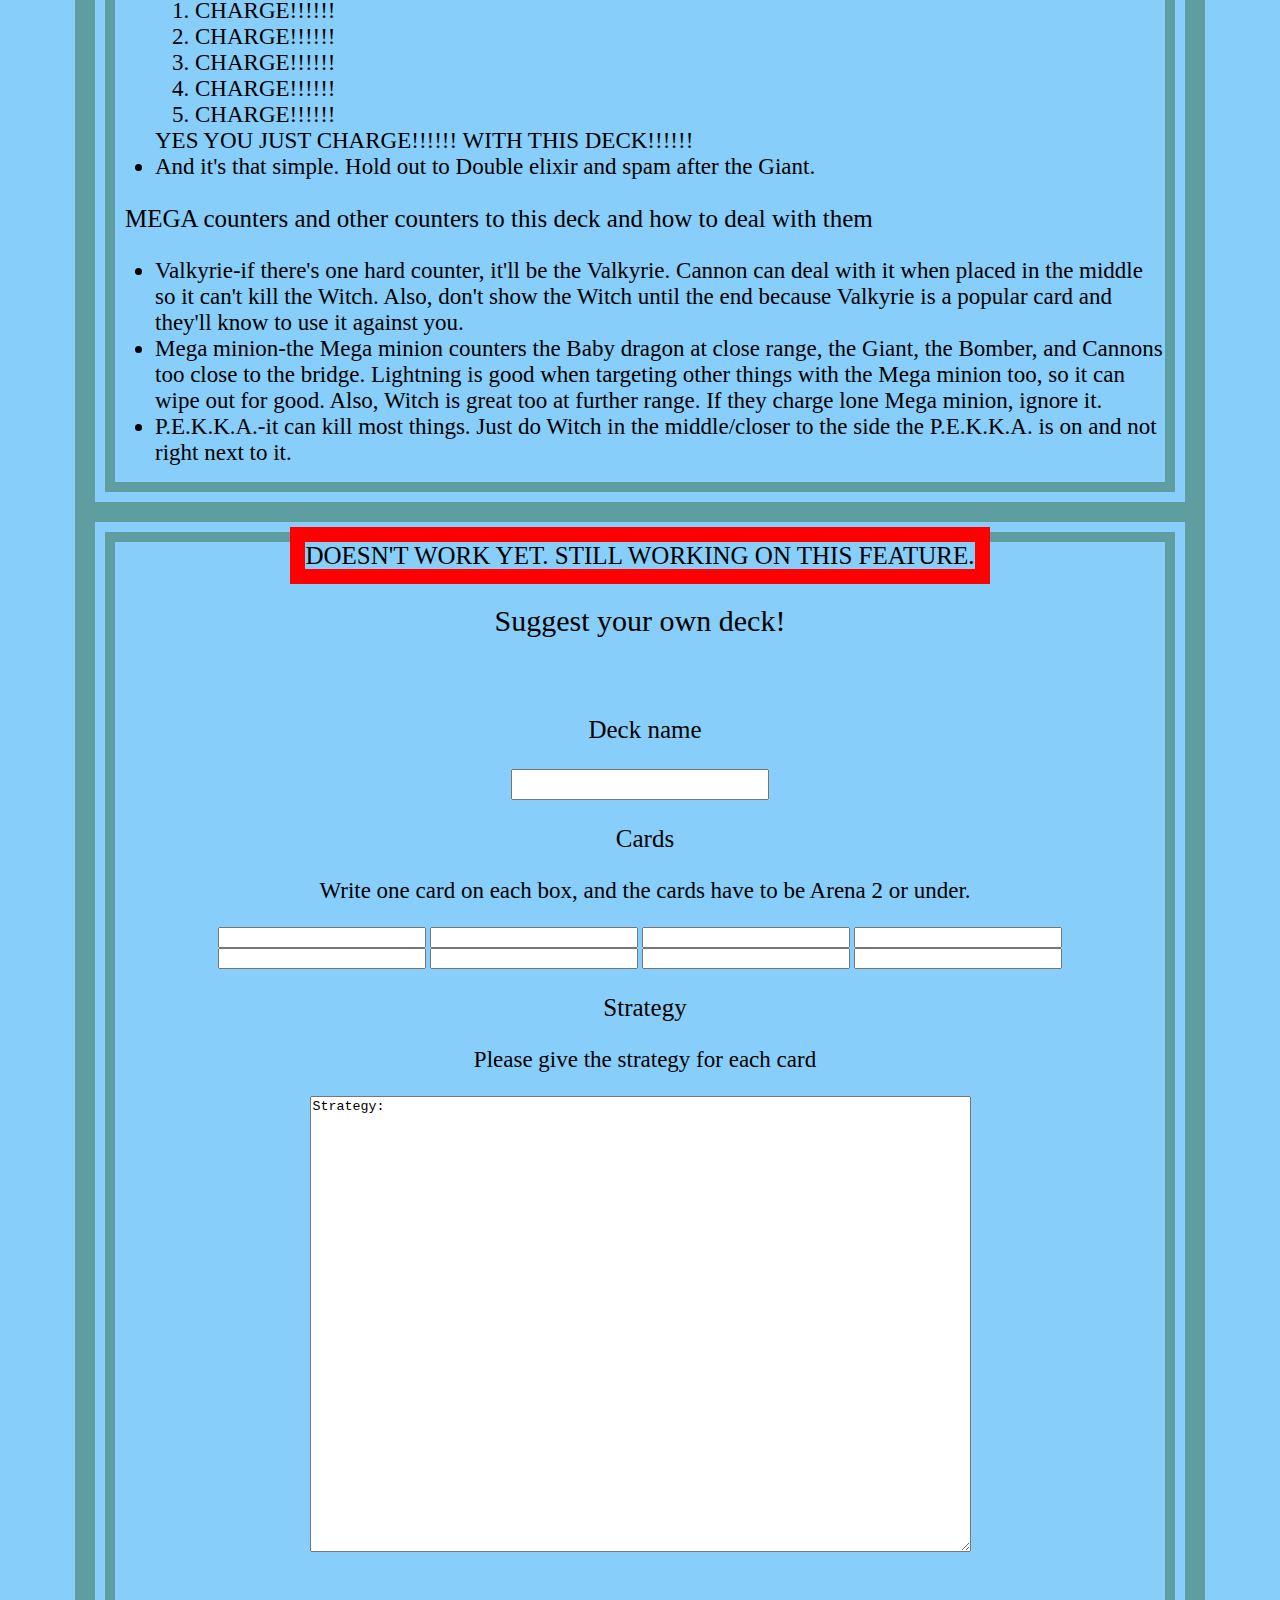
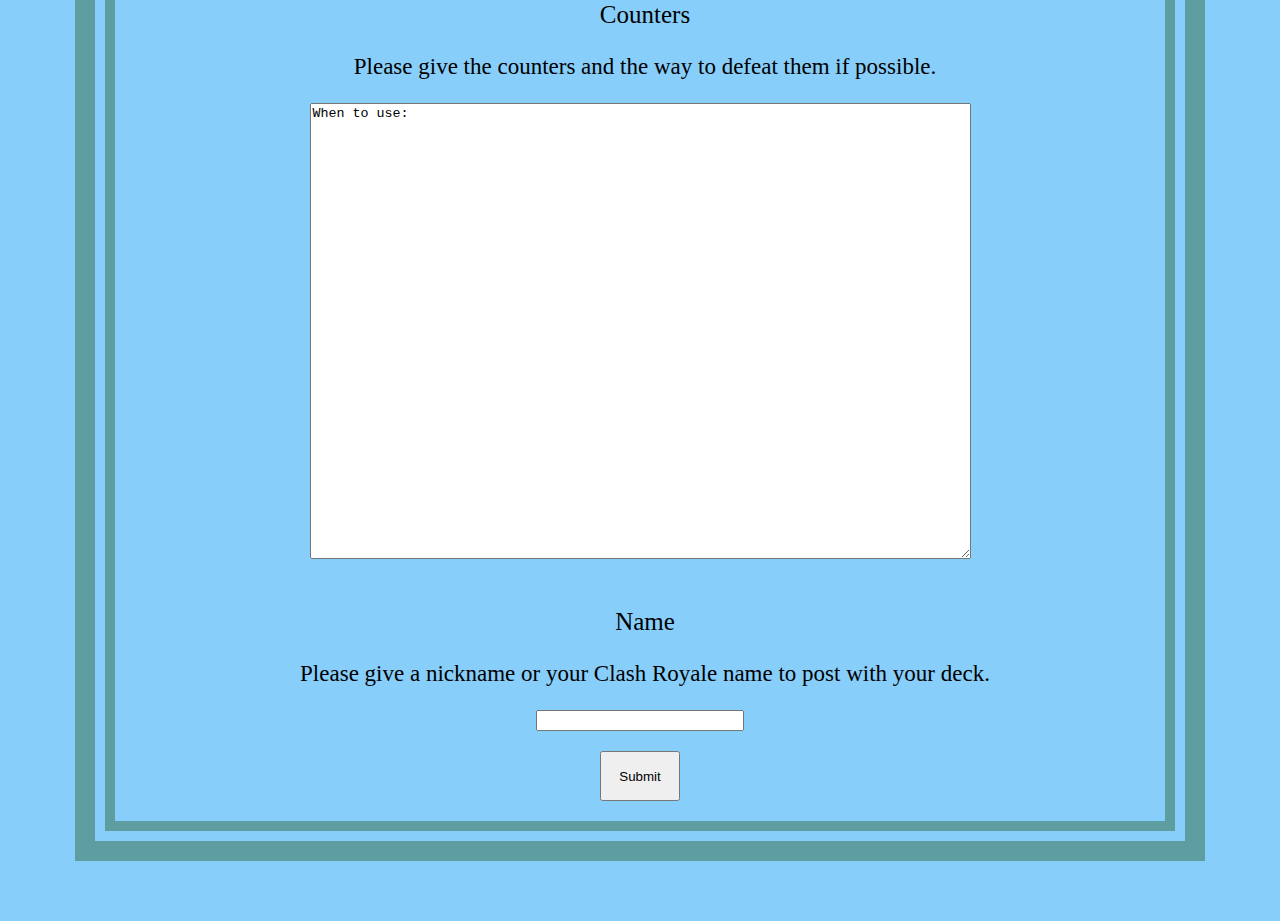
==== commit dec60d41: "sdiuhfpasiudhfoaisdf" ====
--- a/A3+4decks.html
+++ b/A3+4decks.html
@@ -169,21 +169,6 @@
                                     <li>CHARGE!!!!!!</li>
                                     <li>CHARGE!!!!!!</li>
                                     <li>CHARGE!!!!!!</li>
-                                    <li>CHARGE!!!!!!</li>
-                                    <li>CHARGE!!!!!!</li>
-                                    <li>CHARGE!!!!!!</li>
-                                    <li>CHARGE!!!!!!</li>
-                                    <li>CHARGE!!!!!!</li>
-                                    <li>CHARGE!!!!!!</li>
-                                    <li>CHARGE!!!!!!</li>
-                                    <li>CHARGE!!!!!!</li>
-                                    <li>CHARGE!!!!!!</li>
-                                    <li>CHARGE!!!!!!</li>
-                                    <li>CHARGE!!!!!!</li>
-                                    <li>CHARGE!!!!!!</li>
-                                    <li>CHARGE!!!!!!</li>
-                                    <li>CHARGE!!!!!!</li>
-                                    <li>CHARGE!!!!!!</li>
                                 </ol>
                                 YES YOU JUST CHARGE!!!!!! WITH THIS DECK!!!!!!
                             </li>
--- a/CSS-files/b-img.css
+++ b/CSS-files/b-img.css
@@ -15,5 +15,5 @@
 }
 
 #A5_6_7 {
-    background: lightskyblue url("../images-for-decks/background-images/arena7icon.jpeg") repeat-x fixed center;
+    background: lightskyblue url("../images-for-decks/background-images/") repeat-x fixed center;
 }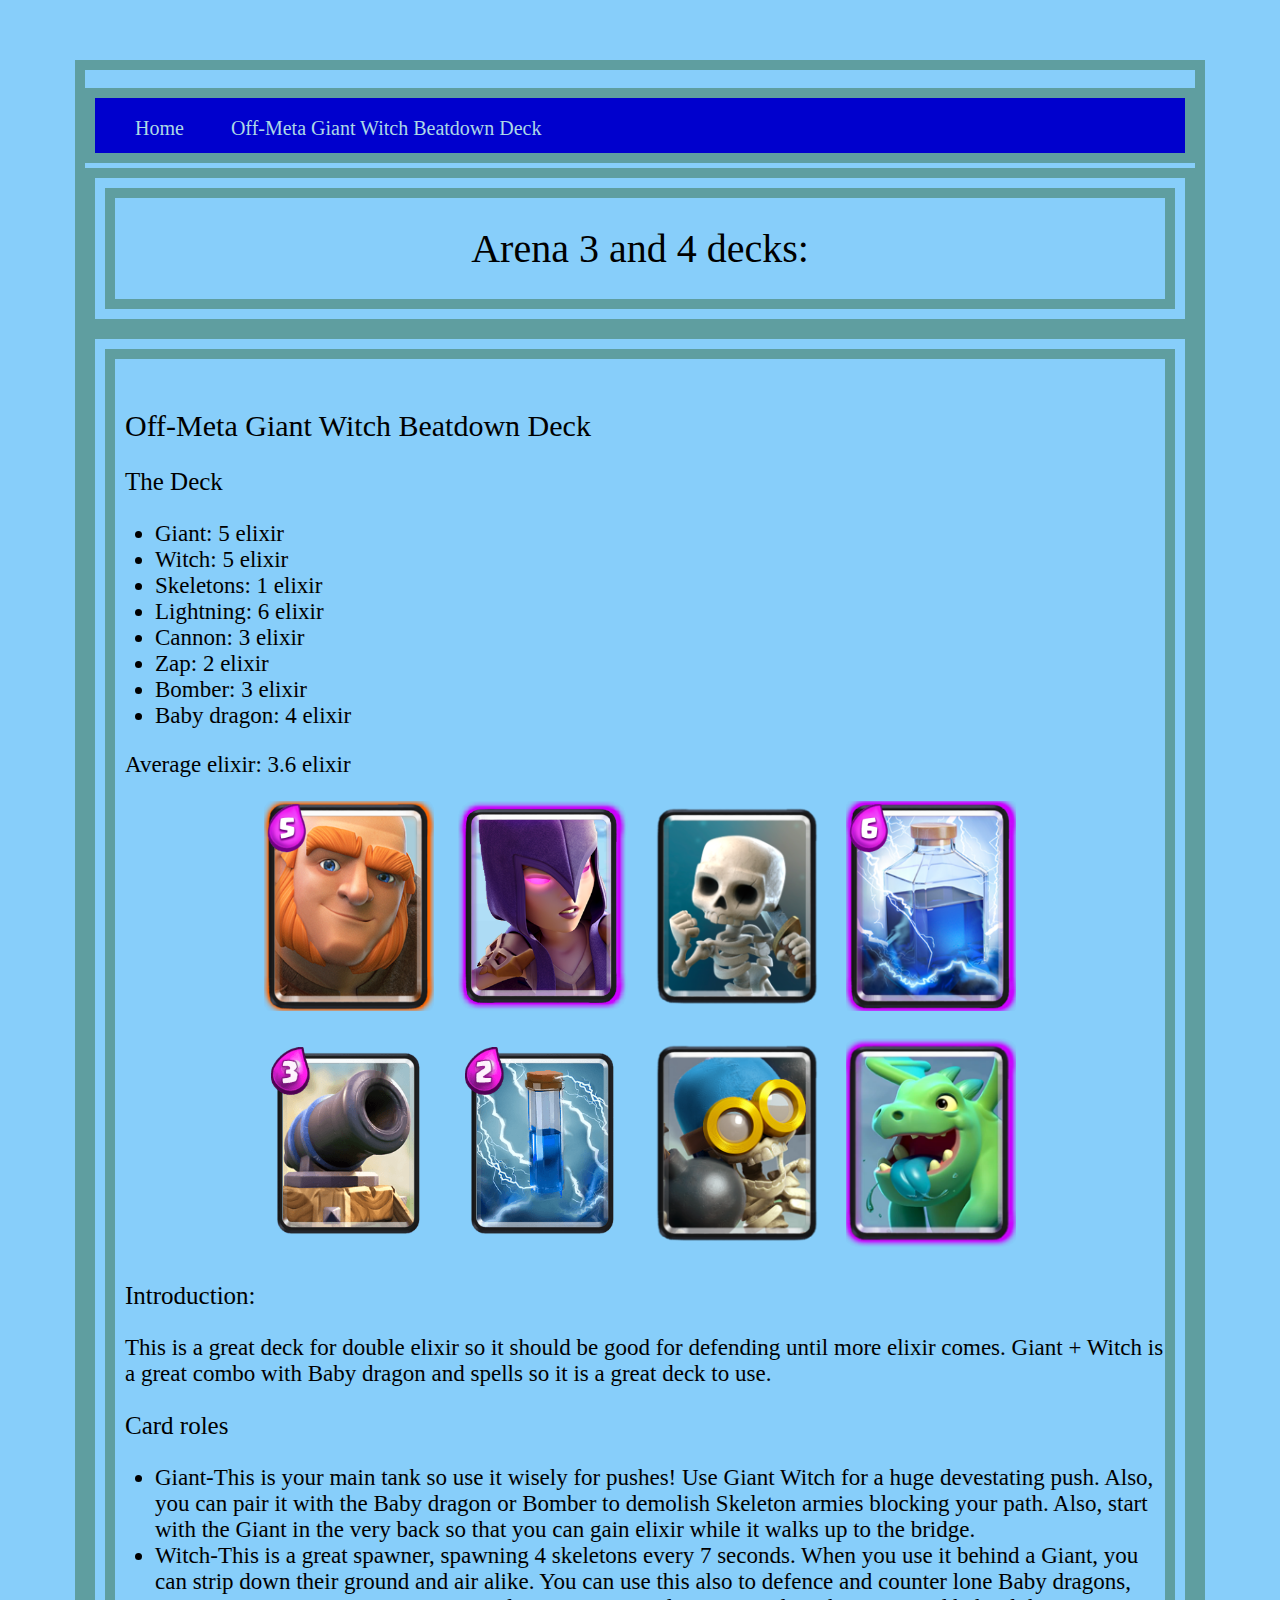
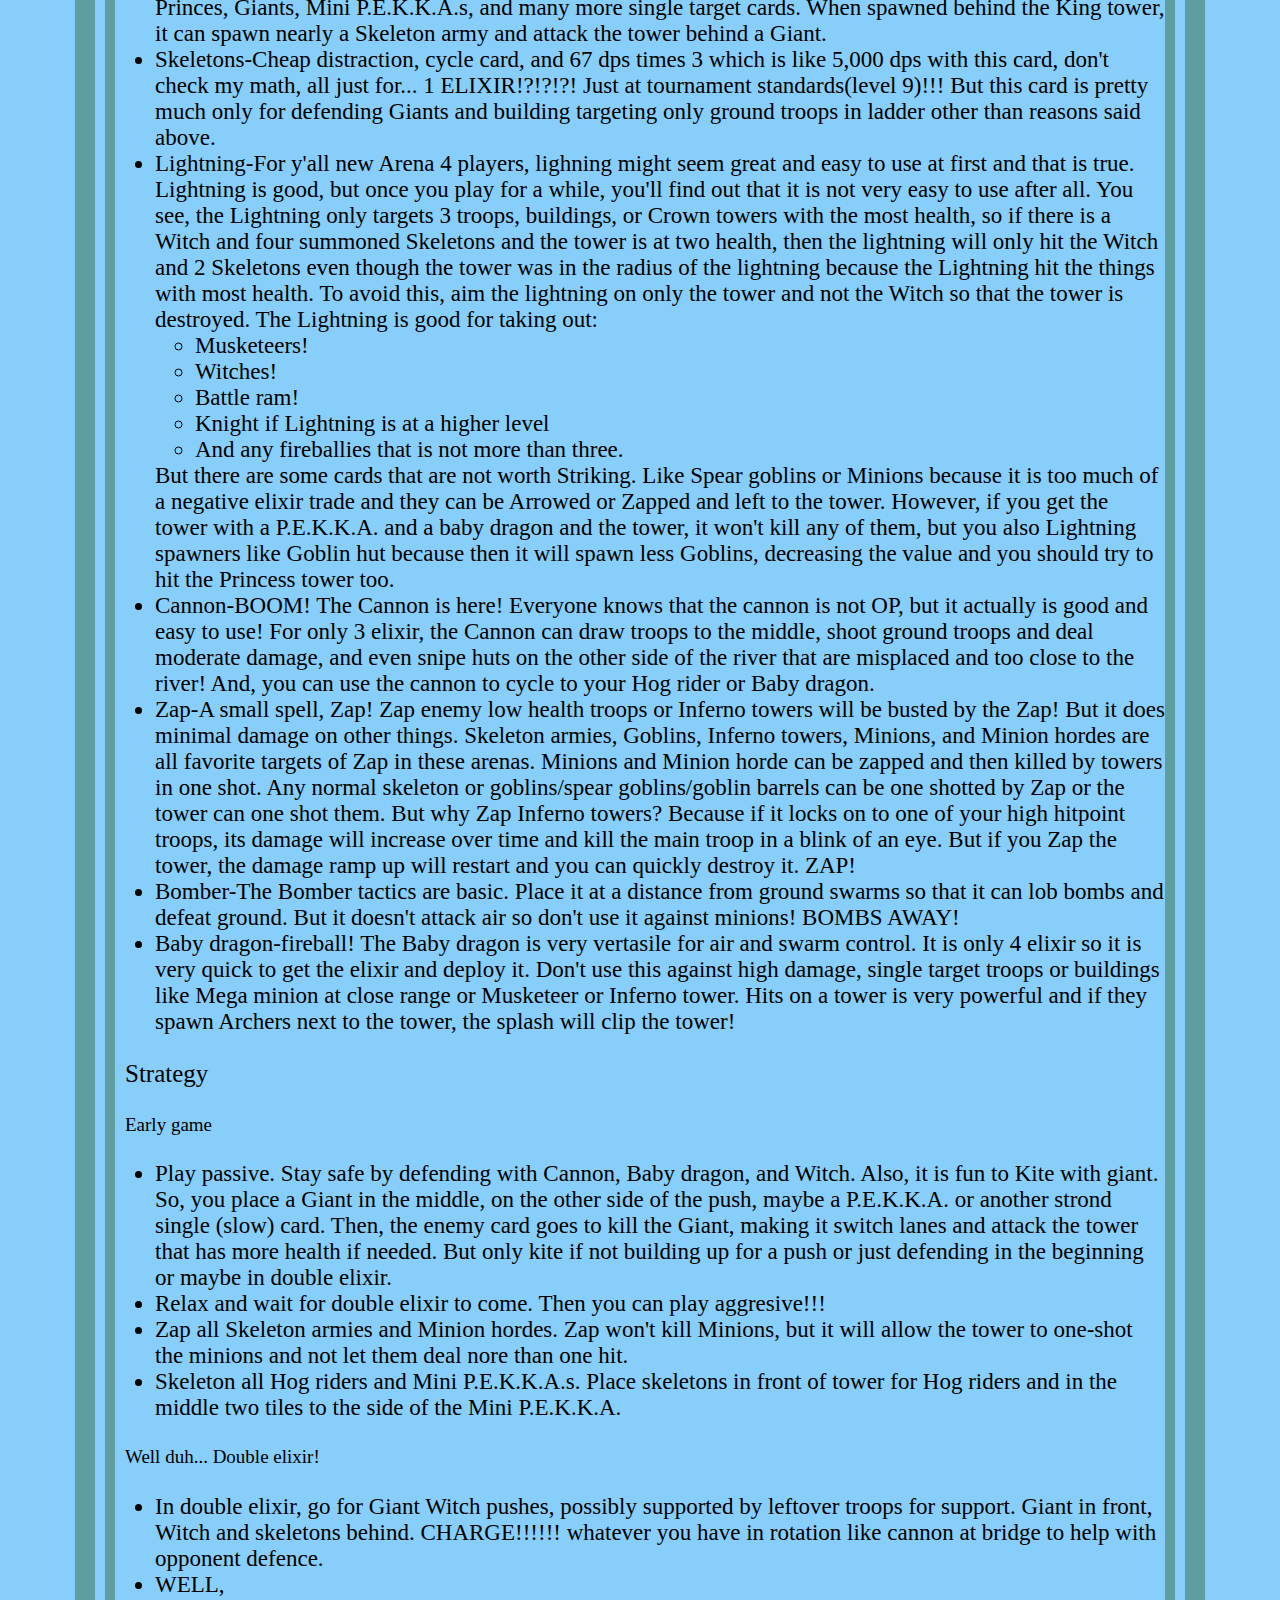
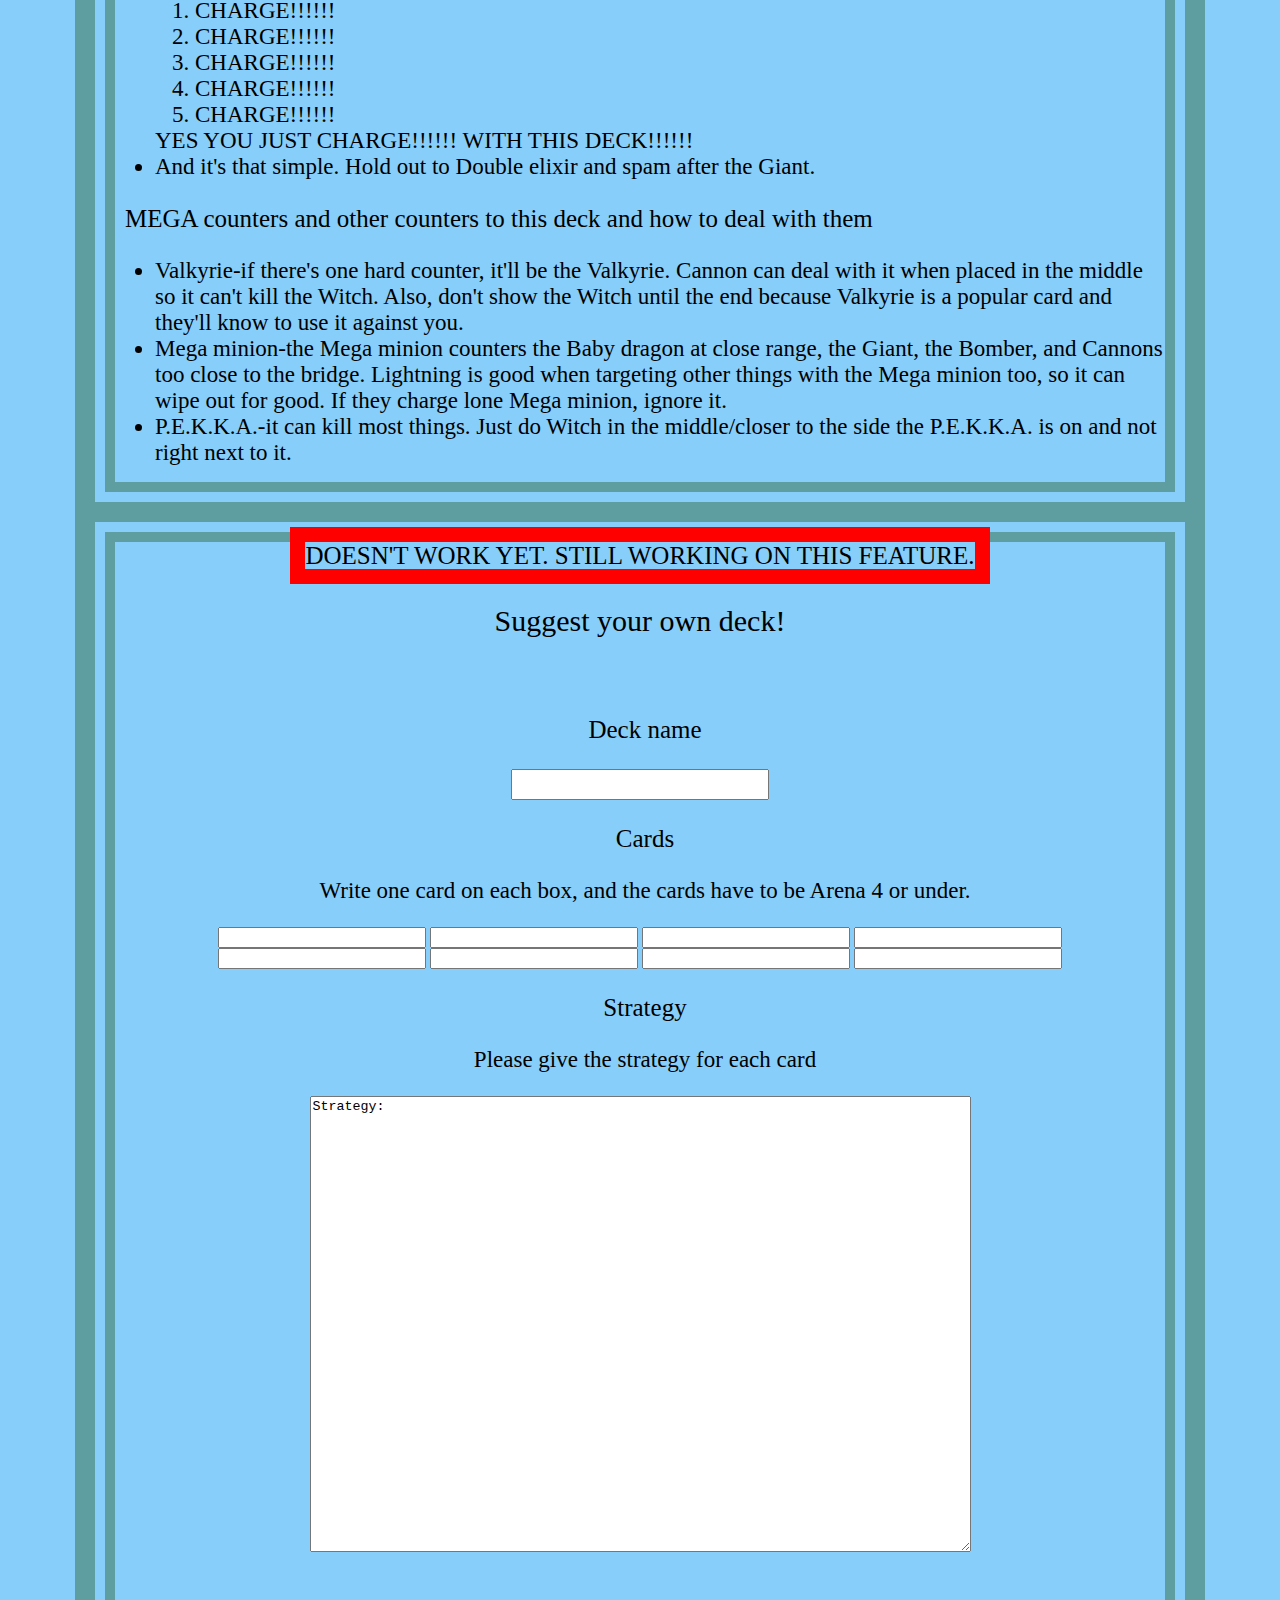
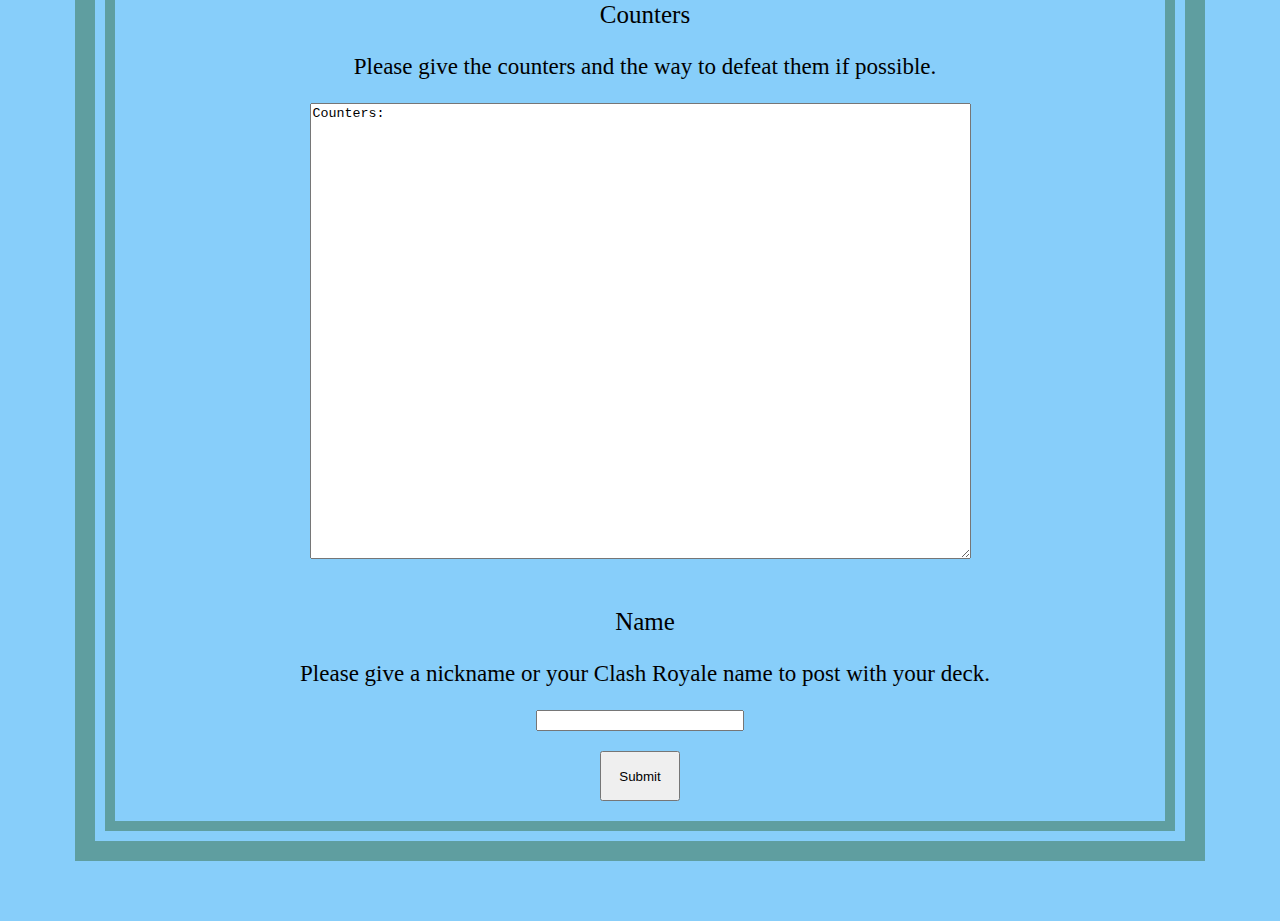
==== commit 0cf8a5b2: "aliduqleiybcal sd;qwoiuefh" ====
--- a/A3+4decks.html
+++ b/A3+4decks.html
@@ -104,8 +104,8 @@
                                 Minions because it is too much of a negative elixir trade and they can be 
                                 Arrowed or Zapped and left to the tower. However, if you get the tower with a 
                                 P.E.K.K.A. and a baby dragon and the tower, it won't kill any of them, but you 
-                                Also, go Lightning spawners like Goblin hut because then it will spawn less 
-                                Goblins, decreasing the value and you should try to hit the Princess tower too.
+                                also Lightning spawners like Goblin hut because then it will spawn less Goblins, 
+                                decreasing the value and you should try to hit the Princess tower too.
                             </li>
                             <li>Cannon-BOOM! The Cannon is here! Everyone knows that the cannon is not OP, 
                                 but it actually is good and easy to use! For only 3 elixir, the Cannon can draw 
@@ -159,7 +159,7 @@
                         <h4>Well duh... Double elixir!</h4>
                         <ul>
                             <li>In double elixir, go for Giant Witch pushes, possibly supported by leftover 
-                                troops for support. Fiant in front, Witch and skeletons behind. CHARGE!!!!!! whatever 
+                                troops for support. Giant in front, Witch and skeletons behind. CHARGE!!!!!! whatever 
                                 you have in rotation like cannon at bridge to help with opponent defence.
                             </li>
                             <li>WELL,
@@ -185,8 +185,8 @@
                             </li>
                             <li>Mega minion-the Mega minion counters the Baby dragon at close range, the Giant, 
                                 the Bomber, and Cannons too close to the bridge. Lightning is good when targeting  
-                                other things with the Mega minion too, so it can wipe out for good. Also, Witch 
-                                is great too at further range. If they charge lone Mega minion, ignore it.
+                                other things with the Mega minion too, so it can wipe out for good. If they charge 
+                                lone Mega minion, ignore it.
                             </li>
                             <li>P.E.K.K.A.-it can kill most things. Just do Witch in the middle/closer to the 
                                 side the P.E.K.K.A. is on and not right next to it.
@@ -205,7 +205,7 @@
                 </div>
                 <div>
                     <h3>Cards</h3>
-                    <p>Write one card on each box, and the cards have to be Arena 2 or under.</p>
+                    <p>Write one card on each box, and the cards have to be Arena 4 or under.</p>
                     <input type="text" required class="card_sug">
                     <input type="text" required class="card_sug">
                     <input type="text" required class="card_sug">
@@ -224,8 +224,7 @@
                 <div>
                     <h3>Counters</h3>
                     <p>Please give the counters and the way to defeat them if possible.</p>
-                    <textarea cols="80" rows="30" class="textarea_sug_WTU" required>When to use:
-                    </textarea>
+                    <textarea cols="80" rows="30" class="textarea_sug_WTU" required>Counters:</textarea>
                 </div>
                 <div>
                     <h3>Name</h3>
